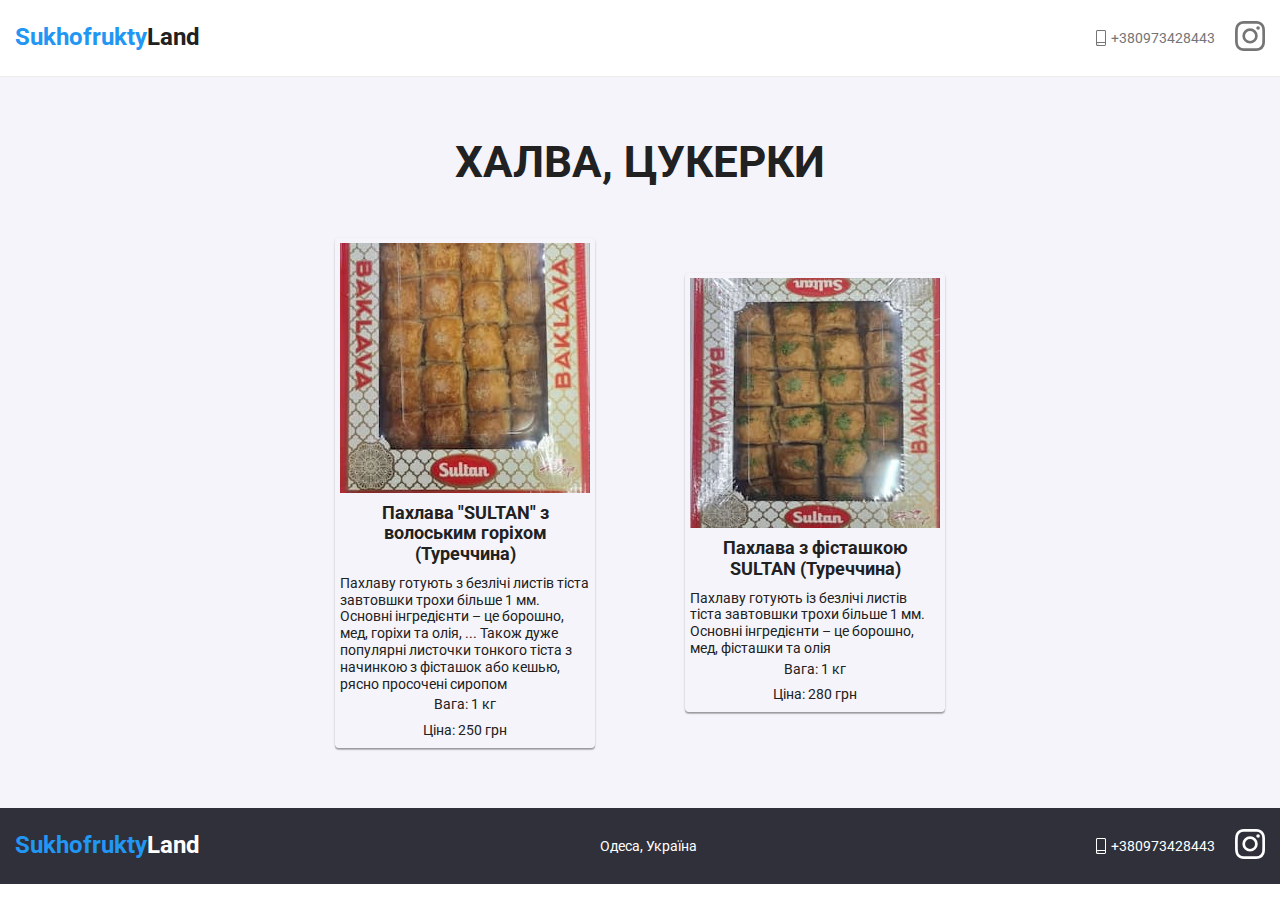
==== candy.html @ 25eef3fe "zapolnenie" ====
<!DOCTYPE html>
<html lang="en">
<head>
    <meta charset="UTF-8">
    <meta http-equiv="X-UA-Compatible" content="IE=edge">
    <meta name="viewport" content="width=device-width, initial-scale=1.0">
    <title>Горіхи | Ласощі | Сухофрукти</title>
    <link href="./images/icon.ico" rel="shortcut icon" />
    <link rel="preconnect" href="https://fonts.googleapis.com">
    <link rel="preconnect" href="https://fonts.gstatic.com" crossorigin>
    <link href="https://fonts.googleapis.com/css2?family=Roboto:wght@400;700&display=swap" rel="stylesheet">
    <link rel="stylesheet" href="https://cdnjs.cloudflare.com/ajax/libs/modern-normalize/1.1.0/modern-normalize.min.css" />
    <link rel="stylesheet" href="./css/main.min.css" />
</head>
<body>
  <!-- Header -->
  <header class="header container">
    <a class="logo link" href="./index.html">Sukhofrukty<span class="logo--dark">Land</span></a>
    <div class="contact">
      <a class="contact__tel link" href="tel:+380973428443">
        <svg class="contact__icon" width="10" height="16">
          <use href="./images/icons.svg#smartphone"></use>
        </svg>
      +380973428443</a>
      <a class="contact__instagram link" href="https://instagram.com/sukhofrukty_land?igshid=YmMyMTA2M2Y="
      target="_blank" rel="noreferrer noopener">
        <svg width="30" height="30">
          <use href="./images/icons.svg#instagram"></use>
        </svg>
      </a>
    </div>
  </header>
  <!-- Main -->
  <main>
    <!-- Category -->
    <section class="candy container">
      <h1 class="candy__title">ХАЛВА, ЦУКЕРКИ</h1>
      <ul class="candy__list">
        <li class="candy__item">
            <img src="./images/candy/pahlava_gorih.jpg" alt="pahlava_gorih">
            <h2 class="candy__name">Пахлава "SULTAN" з волоським горіхом (Туреччина)</h2>
            <p class="candy__description">Пахлаву готують з безлічі листів тіста завтовшки трохи більше 1 мм. Основні інгредієнти – це борошно, мед, горіхи та олія, ... Також дуже популярні листочки тонкого тіста з начинкою з фісташок або кешью, рясно просочені сиропом</p>
            <p class="candy__property">Вага: 1 кг<br>Ціна: 250 грн</p>
        </li>

        <li class="candy__item">
            <img src="./images/candy/pahlava_fistashka.jpg" alt="pahlava_fistashka">
            <h2 class="candy__name">Пахлава з фісташкою SULTAN (Туреччина)</h2>
            <p class="candy__description">Пахлаву готують із безлічі листів тіста завтовшки трохи більше 1 мм. Основні інгредієнти – це борошно, мед, фісташки та олія</p>
            <p class="candy__property">Вага: 1 кг<br>Ціна: 280 грн</p>
        </li>

      </ul>
    </section>
  </main>
  <!-- Footer -->
  <footer class="footer container">
    <a class="logo link" href="./index.html">Sukhofrukty<span class="logo--white">Land</span></a>
    <p class="footer__city">Одеса, Україна</p>
    <a class="contact__tel contact__tel--white link" href="tel:+380973428443">
      <svg class="contact__icon" width="10" height="16">
        <use href="./images/icons.svg#smartphone"></use>
      </svg>
    +380973428443</a>
    <a class="contact__instagram contact__instagram--white link" href="https://instagram.com/sukhofrukty_land?igshid=YmMyMTA2M2Y="
    target="_blank" rel="noreferrer noopener">
      <svg width="30" height="30">
        <use href="./images/icons.svg#instagram"></use>
      </svg>
    </a>
  </footer>    
</body>
</html>
---- css/main.min.css ----
body{font-family:"Roboto",sans-serif;color:#212121;background-color:#fff;min-width:320px}img{display:block;max-width:100%;height:auto}h1,h2,h3,h4,h5,h6,p,ul{margin:0;padding:0}ul{list-style:none}.link{text-decoration:none}.visually-hidden{position:absolute;width:1px;height:1px;margin:-1px;padding:0;overflow:hidden;border:0;clip:rect(0 0 0 0)}.container{margin:0 auto;padding:15px;max-width:480px}@media screen and (min-width: 768px){.container{max-width:768px}}@media screen and (min-width: 1280px){.container{max-width:1280px}}.header{border-bottom:1px solid #ececec;display:-webkit-box;display:-ms-flexbox;display:flex;-webkit-box-pack:justify;-ms-flex-pack:justify;justify-content:space-between;-webkit-box-align:center;-ms-flex-align:center;align-items:center}.logo{font-weight:700;font-size:20px;color:#2196f3}@media screen and (min-width: 768px){.logo{font-size:24px}}.logo--dark{color:#212121}.contact{display:-webkit-box;display:-ms-flexbox;display:flex;gap:5px;-webkit-box-align:center;-ms-flex-align:center;align-items:center}@media screen and (min-width: 768px){.contact{gap:20px}}.contact__tel{font-weight:400;font-size:14px;padding:15px 0;color:#757575;display:-webkit-inline-box;display:-ms-inline-flexbox;display:inline-flex;gap:5px}.contact__tel:hover,.contact__tel:focus{color:#2196f3}.contact__icon{fill:currentColor}.contact__instagram{border-radius:50%;fill:#757575}.contact__instagram:hover,.contact__instagram:focus{fill:#2196f3}.hero{text-align:center;margin-left:auto;margin-right:auto;background-color:#2f303a;background-image:-webkit-gradient(linear, left top, right top, from(rgba(47, 48, 58, 0.4)), to(rgba(47, 48, 58, 0.4))),url(../images/hero/1.jpg);background-image:linear-gradient(to right, rgba(47, 48, 58, 0.4), rgba(47, 48, 58, 0.4)),url(../images/hero/1.jpg);background-repeat:no-repeat;background-position:center;background-size:cover;min-height:400px;padding-top:120px}@media screen and (min-width: 1280px){.hero{max-width:1600px;min-height:600px;padding-top:200px}}.hero__title{margin-left:auto;margin-right:auto;max-width:400px;font-weight:700;font-size:24px;line-height:1.5;text-transform:uppercase;color:#fff}@media screen and (min-width: 1280px){.hero__title{font-size:44px;max-width:700px}}.hero__text{margin-left:auto;margin-right:auto;margin-top:10px;max-width:400px;font-weight:400;font-size:14px;line-height:1.2;color:#fff}@media screen and (min-width: 1280px){.hero__text{font-size:24px;max-width:700px}}@media screen and (min-width: 768px){.benefits{padding-top:60px;padding-bottom:60px}}.benefits__list{display:-webkit-box;display:-ms-flexbox;display:flex;-webkit-box-orient:vertical;-webkit-box-direction:normal;-ms-flex-direction:column;flex-direction:column}@media screen and (max-width: 767px){.benefits__list{gap:20px}}@media screen and (min-width: 768px){.benefits__list{-webkit-box-orient:horizontal;-webkit-box-direction:normal;-ms-flex-direction:row;flex-direction:row;-webkit-box-pack:justify;-ms-flex-pack:justify;justify-content:space-between}}@media screen and (min-width: 768px){.benefits__item{width:200px}}@media screen and (min-width: 1280px){.benefits__item{width:400px}}.benefits__title{text-align:left;margin-top:10px;margin-bottom:10px;font-weight:700;font-size:14px}.benefits__description{text-align:left;font-weight:400;font-size:14px;line-height:1.2;color:#757575}.benefits__image{width:25px}@media screen and (min-width: 768px){.benefits__image{width:50px}}@media screen and (min-width: 768px){.benefits{padding-top:60px;padding-bottom:60px}}.benefits__list{display:-webkit-box;display:-ms-flexbox;display:flex;-webkit-box-orient:vertical;-webkit-box-direction:normal;-ms-flex-direction:column;flex-direction:column}@media screen and (max-width: 767px){.benefits__list{gap:20px}}@media screen and (min-width: 768px){.benefits__list{-webkit-box-orient:horizontal;-webkit-box-direction:normal;-ms-flex-direction:row;flex-direction:row;-webkit-box-pack:justify;-ms-flex-pack:justify;justify-content:space-between}}@media screen and (min-width: 768px){.benefits__item{width:200px}}@media screen and (min-width: 1280px){.benefits__item{width:400px}}.benefits__title{text-align:left;margin-top:10px;margin-bottom:10px;font-weight:700;font-size:14px}.benefits__description{text-align:left;font-weight:400;font-size:14px;line-height:1.2;color:#757575}.benefits__image{width:25px}@media screen and (min-width: 768px){.benefits__image{width:50px}}.category{background-color:#f5f4fa}@media screen and (min-width: 768px){.category{padding-top:60px;padding-bottom:60px}}.category__title{margin-bottom:30px;font-weight:700;font-size:24px;text-align:center}@media screen and (min-width: 768px){.category__title{margin-bottom:50px;font-size:44px}}.category__list{display:-webkit-box;display:-ms-flexbox;display:flex;-webkit-box-orient:vertical;-webkit-box-direction:normal;-ms-flex-direction:column;flex-direction:column;-webkit-box-align:center;-ms-flex-align:center;align-items:center;grid-gap:20px}@media screen and (min-width: 768px){.category__list{-webkit-box-orient:horizontal;-webkit-box-direction:normal;-ms-flex-direction:row;flex-direction:row;-ms-flex-wrap:wrap;flex-wrap:wrap;-webkit-box-pack:center;-ms-flex-pack:center;justify-content:center;grid-gap:90px}}.category__item{-webkit-box-shadow:0px 1px 3px rgba(0,0,0,.12),0px 1px 1px rgba(0,0,0,.14),0px 2px 1px rgba(0,0,0,.2);box-shadow:0px 1px 3px rgba(0,0,0,.12),0px 1px 1px rgba(0,0,0,.14),0px 2px 1px rgba(0,0,0,.2);border-radius:4px;max-width:250px}.category__name{margin:5px 0;font-weight:700;font-size:18px;text-align:center;color:#212121}.footer{background-color:#2f303a;display:-webkit-box;display:-ms-flexbox;display:flex;-webkit-box-orient:vertical;-webkit-box-direction:normal;-ms-flex-direction:column;flex-direction:column;-webkit-box-align:center;-ms-flex-align:center;align-items:center}@media screen and (min-width: 768px){.footer{-webkit-box-orient:horizontal;-webkit-box-direction:normal;-ms-flex-direction:row;flex-direction:row}}.footer__city{font-weight:400;font-size:14px;padding-top:15px;color:#fff}@media screen and (min-width: 768px){.footer__city{padding:15px 0;margin:0 auto}}.footer__city:hover,.footer__city:focus{color:#2196f3}.logo--white{color:#fff}.contact__tel--white{color:#fff}.contact__instagram--white{fill:#fff;margin-left:20px}.sukhofrukty{background-color:#f5f4fa}@media screen and (min-width: 768px){.sukhofrukty{padding-top:60px;padding-bottom:60px}}.sukhofrukty__title{margin-bottom:30px;font-weight:700;font-size:24px;text-align:center}@media screen and (min-width: 768px){.sukhofrukty__title{margin-bottom:50px;font-size:44px}}.sukhofrukty__list{display:-webkit-box;display:-ms-flexbox;display:flex;-webkit-box-orient:vertical;-webkit-box-direction:normal;-ms-flex-direction:column;flex-direction:column;-webkit-box-align:center;-ms-flex-align:center;align-items:center;grid-gap:20px}@media screen and (min-width: 768px){.sukhofrukty__list{-webkit-box-orient:horizontal;-webkit-box-direction:normal;-ms-flex-direction:row;flex-direction:row;-ms-flex-wrap:wrap;flex-wrap:wrap;-webkit-box-pack:center;-ms-flex-pack:center;justify-content:center;grid-gap:90px}}.sukhofrukty__item{-webkit-box-shadow:0px 1px 3px rgba(0,0,0,.12),0px 1px 1px rgba(0,0,0,.14),0px 2px 1px rgba(0,0,0,.2);box-shadow:0px 1px 3px rgba(0,0,0,.12),0px 1px 1px rgba(0,0,0,.14),0px 2px 1px rgba(0,0,0,.2);border-radius:4px;padding:5px;max-width:260px}.sukhofrukty__name{margin:10px 0;font-weight:700;font-size:18px;text-align:center}.sukhofrukty__description{text-align:left;font-weight:400;font-size:14px;line-height:1.2}.sukhofrukty__property{text-align:center;font-weight:400;font-size:14px;line-height:1.8}.gorikhi{background-color:#f5f4fa}@media screen and (min-width: 768px){.gorikhi{padding-top:60px;padding-bottom:60px}}.gorikhi__title{margin-bottom:30px;font-weight:700;font-size:24px;text-align:center}@media screen and (min-width: 768px){.gorikhi__title{margin-bottom:50px;font-size:44px}}.gorikhi__list{display:-webkit-box;display:-ms-flexbox;display:flex;-webkit-box-orient:vertical;-webkit-box-direction:normal;-ms-flex-direction:column;flex-direction:column;-webkit-box-align:center;-ms-flex-align:center;align-items:center;grid-gap:20px}@media screen and (min-width: 768px){.gorikhi__list{-webkit-box-orient:horizontal;-webkit-box-direction:normal;-ms-flex-direction:row;flex-direction:row;-ms-flex-wrap:wrap;flex-wrap:wrap;-webkit-box-pack:center;-ms-flex-pack:center;justify-content:center;grid-gap:90px}}.gorikhi__item{-webkit-box-shadow:0px 1px 3px rgba(0,0,0,.12),0px 1px 1px rgba(0,0,0,.14),0px 2px 1px rgba(0,0,0,.2);box-shadow:0px 1px 3px rgba(0,0,0,.12),0px 1px 1px rgba(0,0,0,.14),0px 2px 1px rgba(0,0,0,.2);border-radius:4px;padding:5px;max-width:260px}.gorikhi__name{margin:10px 0;font-weight:700;font-size:18px;text-align:center}.gorikhi__description{text-align:left;font-weight:400;font-size:14px;line-height:1.2}.gorikhi__property{text-align:center;font-weight:400;font-size:14px;line-height:1.8}.candy{background-color:#f5f4fa}@media screen and (min-width: 768px){.candy{padding-top:60px;padding-bottom:60px}}.candy__title{margin-bottom:30px;font-weight:700;font-size:24px;text-align:center}@media screen and (min-width: 768px){.candy__title{margin-bottom:50px;font-size:44px}}.candy__list{display:-webkit-box;display:-ms-flexbox;display:flex;-webkit-box-orient:vertical;-webkit-box-direction:normal;-ms-flex-direction:column;flex-direction:column;-webkit-box-align:center;-ms-flex-align:center;align-items:center;grid-gap:20px}@media screen and (min-width: 768px){.candy__list{-webkit-box-orient:horizontal;-webkit-box-direction:normal;-ms-flex-direction:row;flex-direction:row;-ms-flex-wrap:wrap;flex-wrap:wrap;-webkit-box-pack:center;-ms-flex-pack:center;justify-content:center;grid-gap:90px}}.candy__item{-webkit-box-shadow:0px 1px 3px rgba(0,0,0,.12),0px 1px 1px rgba(0,0,0,.14),0px 2px 1px rgba(0,0,0,.2);box-shadow:0px 1px 3px rgba(0,0,0,.12),0px 1px 1px rgba(0,0,0,.14),0px 2px 1px rgba(0,0,0,.2);border-radius:4px;padding:5px;max-width:260px}.candy__name{margin:10px 0;font-weight:700;font-size:18px;text-align:center}.candy__description{text-align:left;font-weight:400;font-size:14px;line-height:1.2}.candy__property{text-align:center;font-weight:400;font-size:14px;line-height:1.8}.rahat{background-color:#f5f4fa}@media screen and (min-width: 768px){.rahat{padding-top:60px;padding-bottom:60px}}.rahat__title{margin-bottom:30px;font-weight:700;font-size:24px;text-align:center}@media screen and (min-width: 768px){.rahat__title{margin-bottom:50px;font-size:44px}}.rahat__list{display:-webkit-box;display:-ms-flexbox;display:flex;-webkit-box-orient:vertical;-webkit-box-direction:normal;-ms-flex-direction:column;flex-direction:column;-webkit-box-align:center;-ms-flex-align:center;align-items:center;grid-gap:20px}@media screen and (min-width: 768px){.rahat__list{-webkit-box-orient:horizontal;-webkit-box-direction:normal;-ms-flex-direction:row;flex-direction:row;-ms-flex-wrap:wrap;flex-wrap:wrap;-webkit-box-pack:center;-ms-flex-pack:center;justify-content:center;grid-gap:90px}}.rahat__item{-webkit-box-shadow:0px 1px 3px rgba(0,0,0,.12),0px 1px 1px rgba(0,0,0,.14),0px 2px 1px rgba(0,0,0,.2);box-shadow:0px 1px 3px rgba(0,0,0,.12),0px 1px 1px rgba(0,0,0,.14),0px 2px 1px rgba(0,0,0,.2);border-radius:4px;padding:5px;max-width:260px}.rahat__name{margin:10px 0;font-weight:700;font-size:18px;text-align:center}.rahat__description{text-align:left;font-weight:400;font-size:14px;line-height:1.2}.rahat__property{text-align:center;font-weight:400;font-size:14px;line-height:1.8}.drink{background-color:#f5f4fa}@media screen and (min-width: 768px){.drink{padding-top:60px;padding-bottom:60px}}.drink__title{margin-bottom:30px;font-weight:700;font-size:24px;text-align:center}@media screen and (min-width: 768px){.drink__title{margin-bottom:50px;font-size:44px}}.drink__list{display:-webkit-box;display:-ms-flexbox;display:flex;-webkit-box-orient:vertical;-webkit-box-direction:normal;-ms-flex-direction:column;flex-direction:column;-webkit-box-align:center;-ms-flex-align:center;align-items:center;grid-gap:20px}@media screen and (min-width: 768px){.drink__list{-webkit-box-orient:horizontal;-webkit-box-direction:normal;-ms-flex-direction:row;flex-direction:row;-ms-flex-wrap:wrap;flex-wrap:wrap;-webkit-box-pack:center;-ms-flex-pack:center;justify-content:center;grid-gap:90px}}.drink__item{-webkit-box-shadow:0px 1px 3px rgba(0,0,0,.12),0px 1px 1px rgba(0,0,0,.14),0px 2px 1px rgba(0,0,0,.2);box-shadow:0px 1px 3px rgba(0,0,0,.12),0px 1px 1px rgba(0,0,0,.14),0px 2px 1px rgba(0,0,0,.2);border-radius:4px;padding:5px;max-width:260px}.drink__name{margin:10px 0;font-weight:700;font-size:18px;text-align:center}.drink__description{text-align:left;font-weight:400;font-size:14px;line-height:1.2}.drink__property{text-align:center;font-weight:400;font-size:14px;line-height:1.8}.oil{background-color:#f5f4fa}@media screen and (min-width: 768px){.oil{padding-top:60px;padding-bottom:60px}}.oil__title{margin-bottom:30px;font-weight:700;font-size:24px;text-align:center}@media screen and (min-width: 768px){.oil__title{margin-bottom:50px;font-size:44px}}.oil__list{display:-webkit-box;display:-ms-flexbox;display:flex;-webkit-box-orient:vertical;-webkit-box-direction:normal;-ms-flex-direction:column;flex-direction:column;-webkit-box-align:center;-ms-flex-align:center;align-items:center;grid-gap:20px}@media screen and (min-width: 768px){.oil__list{-webkit-box-orient:horizontal;-webkit-box-direction:normal;-ms-flex-direction:row;flex-direction:row;-ms-flex-wrap:wrap;flex-wrap:wrap;-webkit-box-pack:center;-ms-flex-pack:center;justify-content:center;grid-gap:90px}}.oil__item{-webkit-box-shadow:0px 1px 3px rgba(0,0,0,.12),0px 1px 1px rgba(0,0,0,.14),0px 2px 1px rgba(0,0,0,.2);box-shadow:0px 1px 3px rgba(0,0,0,.12),0px 1px 1px rgba(0,0,0,.14),0px 2px 1px rgba(0,0,0,.2);border-radius:4px;padding:5px;max-width:260px}.oil__name{margin:10px 0;font-weight:700;font-size:18px;text-align:center}.oil__description{text-align:left;font-weight:400;font-size:14px;line-height:1.2}.oil__property{text-align:center;font-weight:400;font-size:14px;line-height:1.8}/*# sourceMappingURL=main.min.css.map */
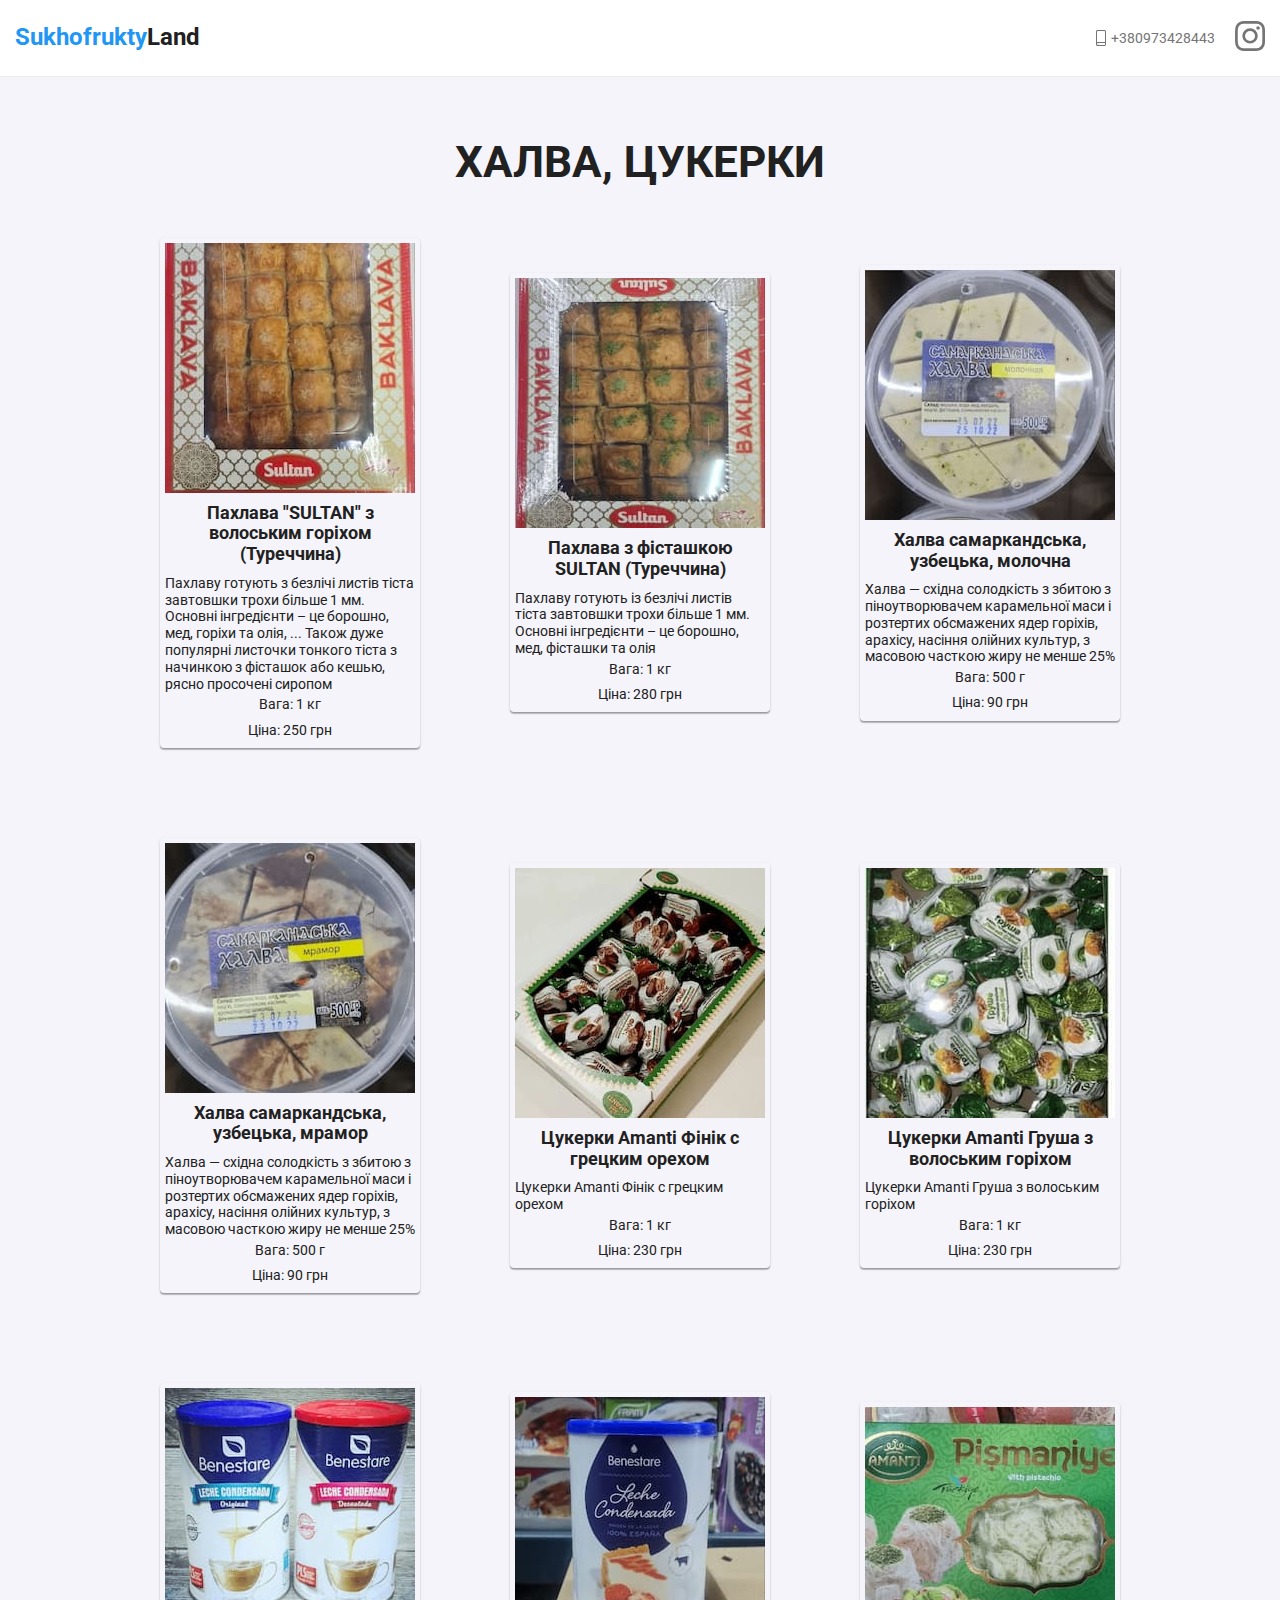
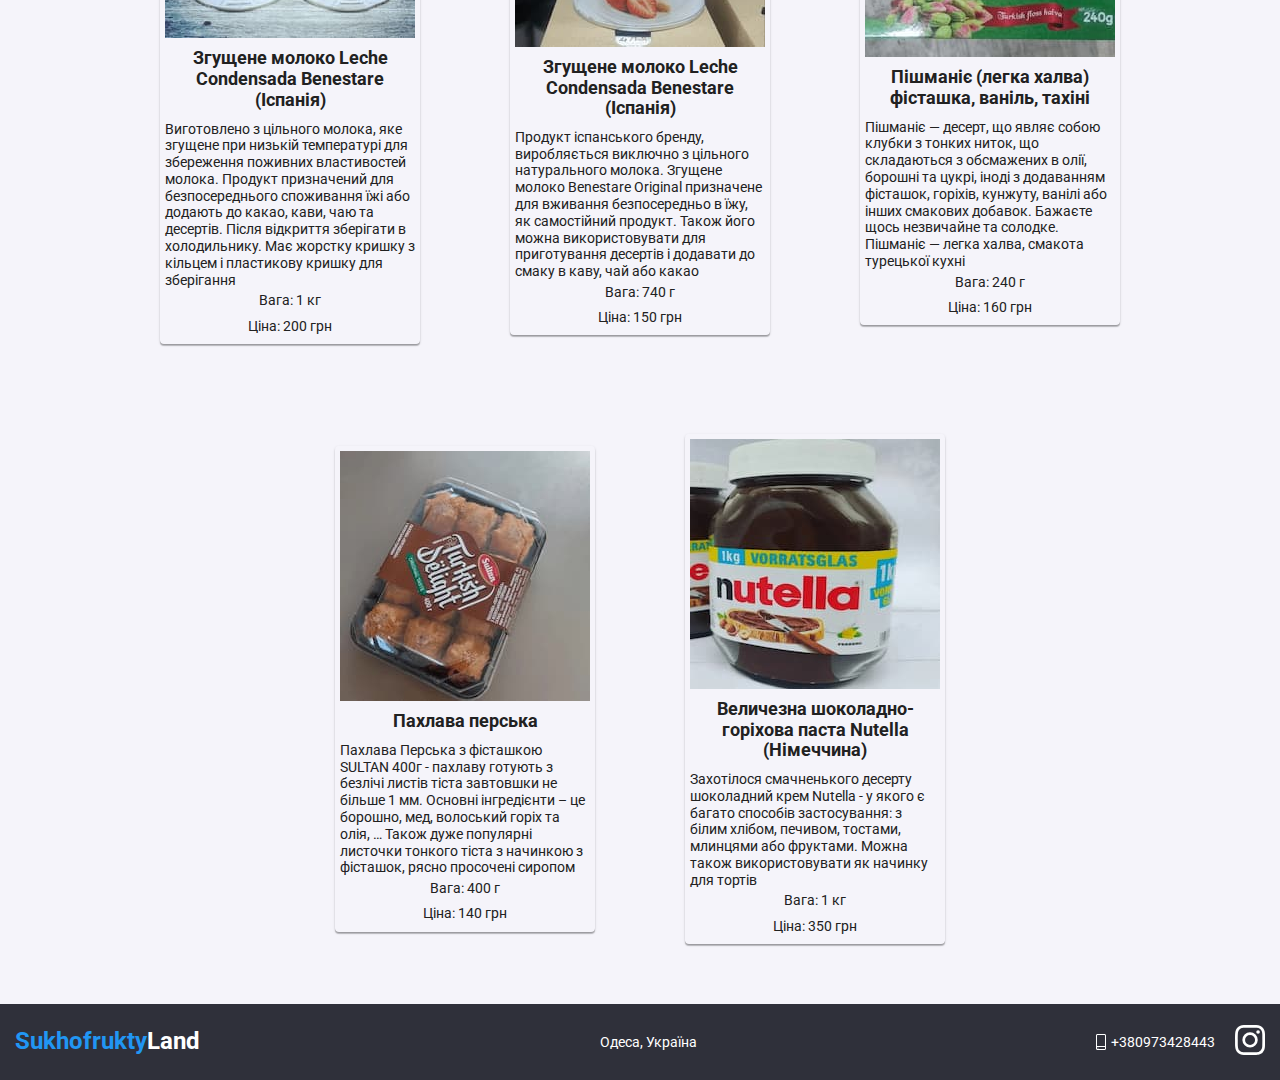
==== commit 992e3910: "zapolnenie" ====
--- a/candy.html
+++ b/candy.html
@@ -36,6 +36,7 @@
     <section class="candy container">
       <h1 class="candy__title">ХАЛВА, ЦУКЕРКИ</h1>
       <ul class="candy__list">
+
         <li class="candy__item">
             <img src="./images/candy/pahlava_gorih.jpg" alt="pahlava_gorih">
             <h2 class="candy__name">Пахлава "SULTAN" з волоським горіхом (Туреччина)</h2>
@@ -48,6 +49,71 @@
             <h2 class="candy__name">Пахлава з фісташкою SULTAN (Туреччина)</h2>
             <p class="candy__description">Пахлаву готують із безлічі листів тіста завтовшки трохи більше 1 мм. Основні інгредієнти – це борошно, мед, фісташки та олія</p>
             <p class="candy__property">Вага: 1 кг<br>Ціна: 280 грн</p>
+        </li>
+
+        <li class="candy__item">
+            <img src="./images/candy/halva_molochna.jpg" alt="halva_molochna">
+            <h2 class="candy__name">Халва самаркандська, узбецька, молочна</h2>
+            <p class="candy__description">Халва — східна солодкість з збитою з піноутворювачем карамельної маси і розтертих обсмажених ядер горіхів, арахісу, насіння олійних культур, з масовою часткою жиру не менше 25%</p>
+            <p class="candy__property">Вага: 500 г<br>Ціна: 90 грн</p>
+        </li>
+
+        <li class="candy__item">
+            <img src="./images/candy/halva_mramor.jpg" alt="halva_mramor">
+            <h2 class="candy__name">Халва самаркандська, узбецька, мрамор</h2>
+            <p class="candy__description">Халва — східна солодкість з збитою з піноутворювачем карамельної маси і розтертих обсмажених ядер горіхів, арахісу, насіння олійних культур, з масовою часткою жиру не менше 25%</p>
+            <p class="candy__property">Вага: 500 г<br>Ціна: 90 грн</p>
+        </li>
+
+        <li class="candy__item">
+            <img src="./images/candy/candy_finik.jpg" alt="candy_finik">
+            <h2 class="candy__name">Цукерки Amanti Фінік с грецким орехом</h2>
+            <p class="candy__description">Цукерки Amanti Фінік с грецким орехом</p>
+            <p class="candy__property">Вага: 1 кг<br>Ціна: 230 грн</p>
+        </li>
+
+        <li class="candy__item">
+            <img src="./images/candy/candy_grysha.jpg" alt="candy_grysha">
+            <h2 class="candy__name">Цукерки Amanti Груша з волоським горіхом</h2>
+            <p class="candy__description">Цукерки Amanti Груша з волоським горіхом</p>
+            <p class="candy__property">Вага: 1 кг<br>Ціна: 230 грн</p>
+        </li>
+
+        <li class="candy__item">
+            <img src="./images/candy/sgyshenka_1000.jpg" alt="sgyshenka">
+            <h2 class="candy__name">Згущене молоко Leche Condensada Benestare (Іспанія)</h2>
+            <p class="candy__description">Виготовлено з цільного молока, яке згущене при низькій температурі для збереження поживних властивостей молока.
+              Продукт призначений для безпосереднього споживання їжі або додають до какао, кави, чаю та десертів.
+              Після відкриття зберігати в холодильнику. Має жорстку кришку з кільцем і пластикову кришку для зберігання</p>
+            <p class="candy__property">Вага: 1 кг<br>Ціна: 200 грн</p>
+        </li>
+
+        <li class="candy__item">
+            <img src="./images/candy/sgyshenka_740.jpg" alt="sgyshenka">
+            <h2 class="candy__name">Згущене молоко Leche Condensada Benestare (Іспанія)</h2>
+            <p class="candy__description">Продукт іспанського бренду, виробляється виключно з цільного натурального молока. Згущене молоко Benestare Original призначене для вживання безпосередньо в їжу, як самостійний продукт. Також його можна використовувати для приготування десертів і додавати до смаку в каву, чай або какао</p>
+            <p class="candy__property">Вага: 740 г<br>Ціна: 150 грн</p>
+        </li>
+
+        <li class="candy__item">
+            <img src="./images/candy/pismaniye.jpg" alt="pismaniye">
+            <h2 class="candy__name">Пішманіє (легка халва) фісташка, ваніль, тахіні</h2>
+            <p class="candy__description">Пішманіє — десерт, що являє собою клубки з тонких ниток, що складаються з обсмажених в олії, борошні та цукрі, іноді з додаванням фісташок, горіхів, кунжуту, ванілі або інших смакових добавок. Бажаєте щось незвичайне та солодке. Пішманіє — легка халва, смакота турецької кухні</p>
+            <p class="candy__property">Вага: 240 г<br>Ціна: 160 грн</p>
+        </li>
+
+        <li class="candy__item">
+            <img src="./images/candy/pahlava_perska.jpg" alt="pahlava_perska">
+            <h2 class="candy__name">Пахлава перська</h2>
+            <p class="candy__description">Пахлава Перська з фісташкою SULTAN 400г - пахлаву готують з безлічі листів тіста завтовшки не більше 1 мм. Основні інгредієнти – це борошно, мед, волоський горіх та олія, … Також дуже популярні листочки тонкого тіста з начинкою з фісташок, рясно просочені сиропом</p>
+            <p class="candy__property">Вага: 400 г<br>Ціна: 140 грн</p>
+        </li>
+
+        <li class="candy__item">
+            <img src="./images/candy/nutella.jpg" alt="nutella">
+            <h2 class="candy__name">Величезна шоколадно-горіхова паста Nutella (Німеччина)</h2>
+            <p class="candy__description">Захотілося смачненького десерту шоколадний крем Nutella - у якого є багато способів застосування: з білим хлібом, печивом, тостами, млинцями або фруктами. Можна також використовувати як начинку для тортів</p>
+            <p class="candy__property">Вага: 1 кг<br>Ціна: 350 грн</p>
         </li>
 
       </ul>
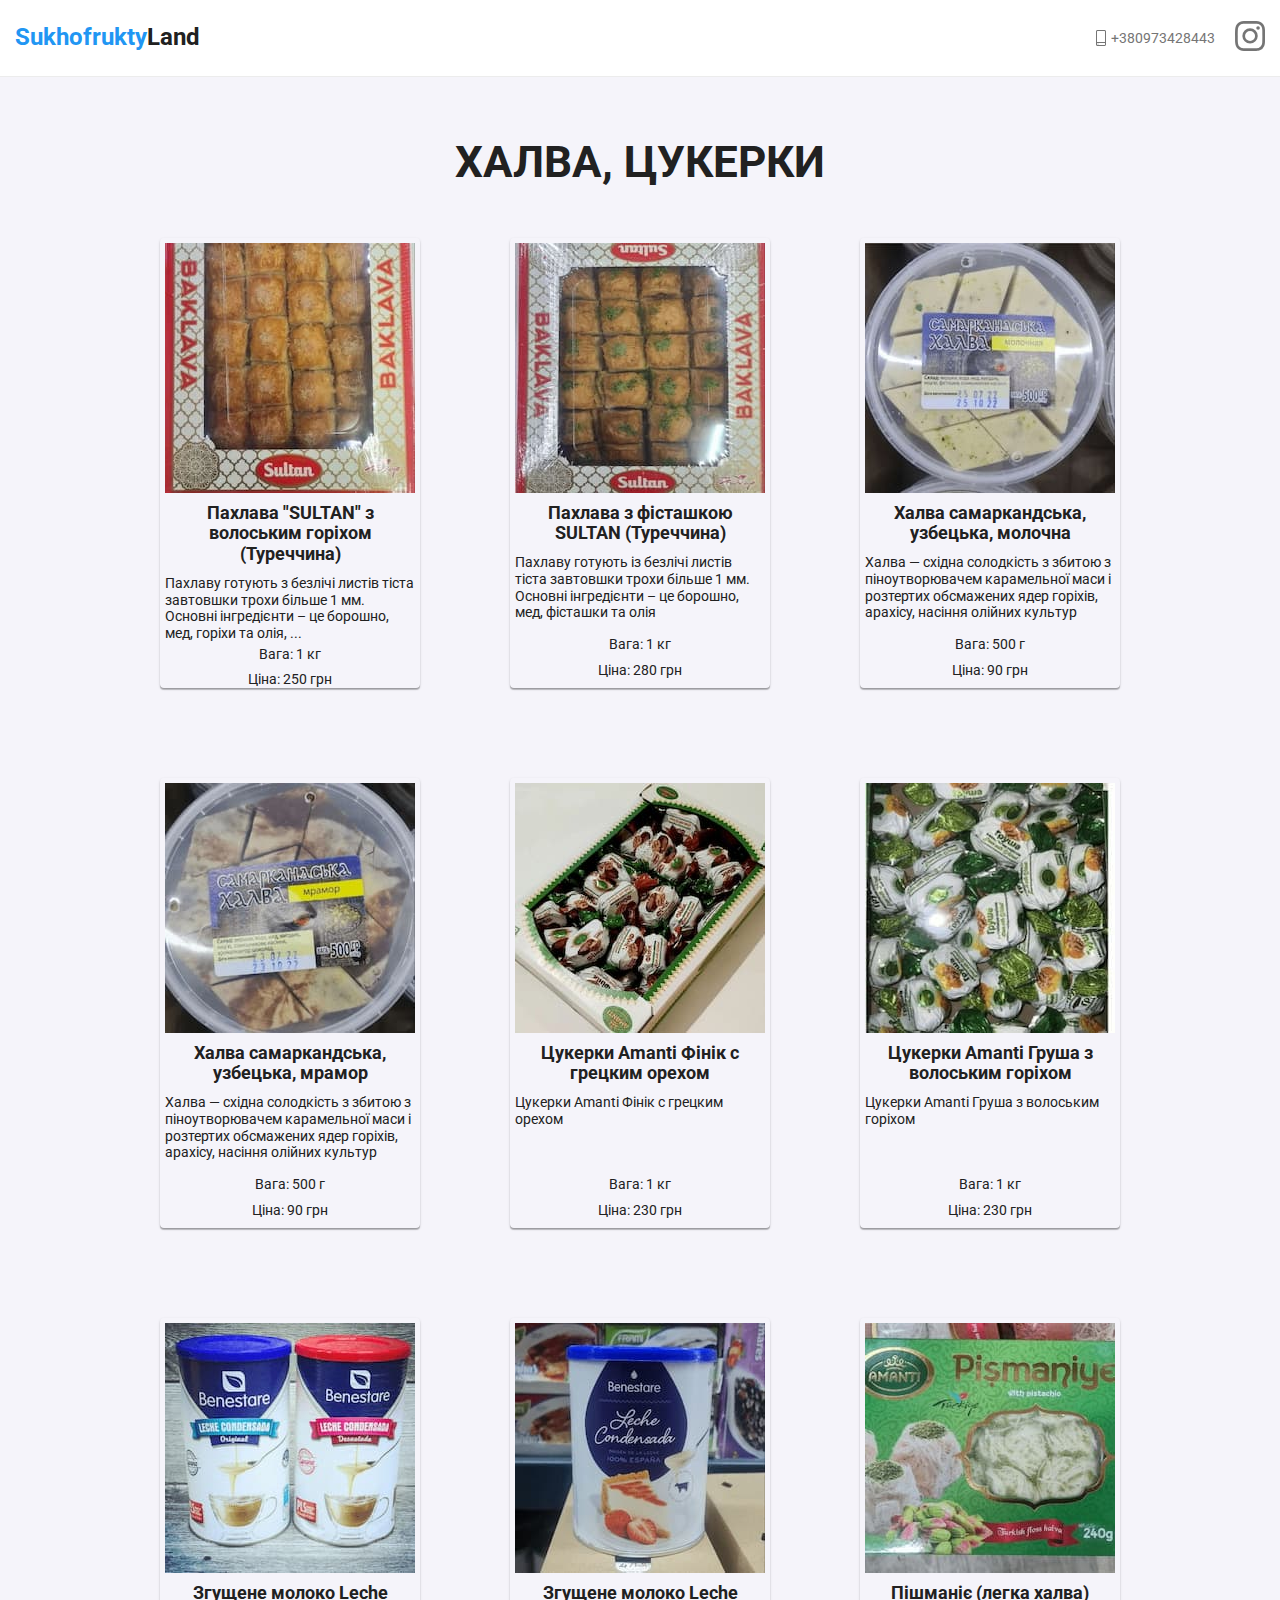
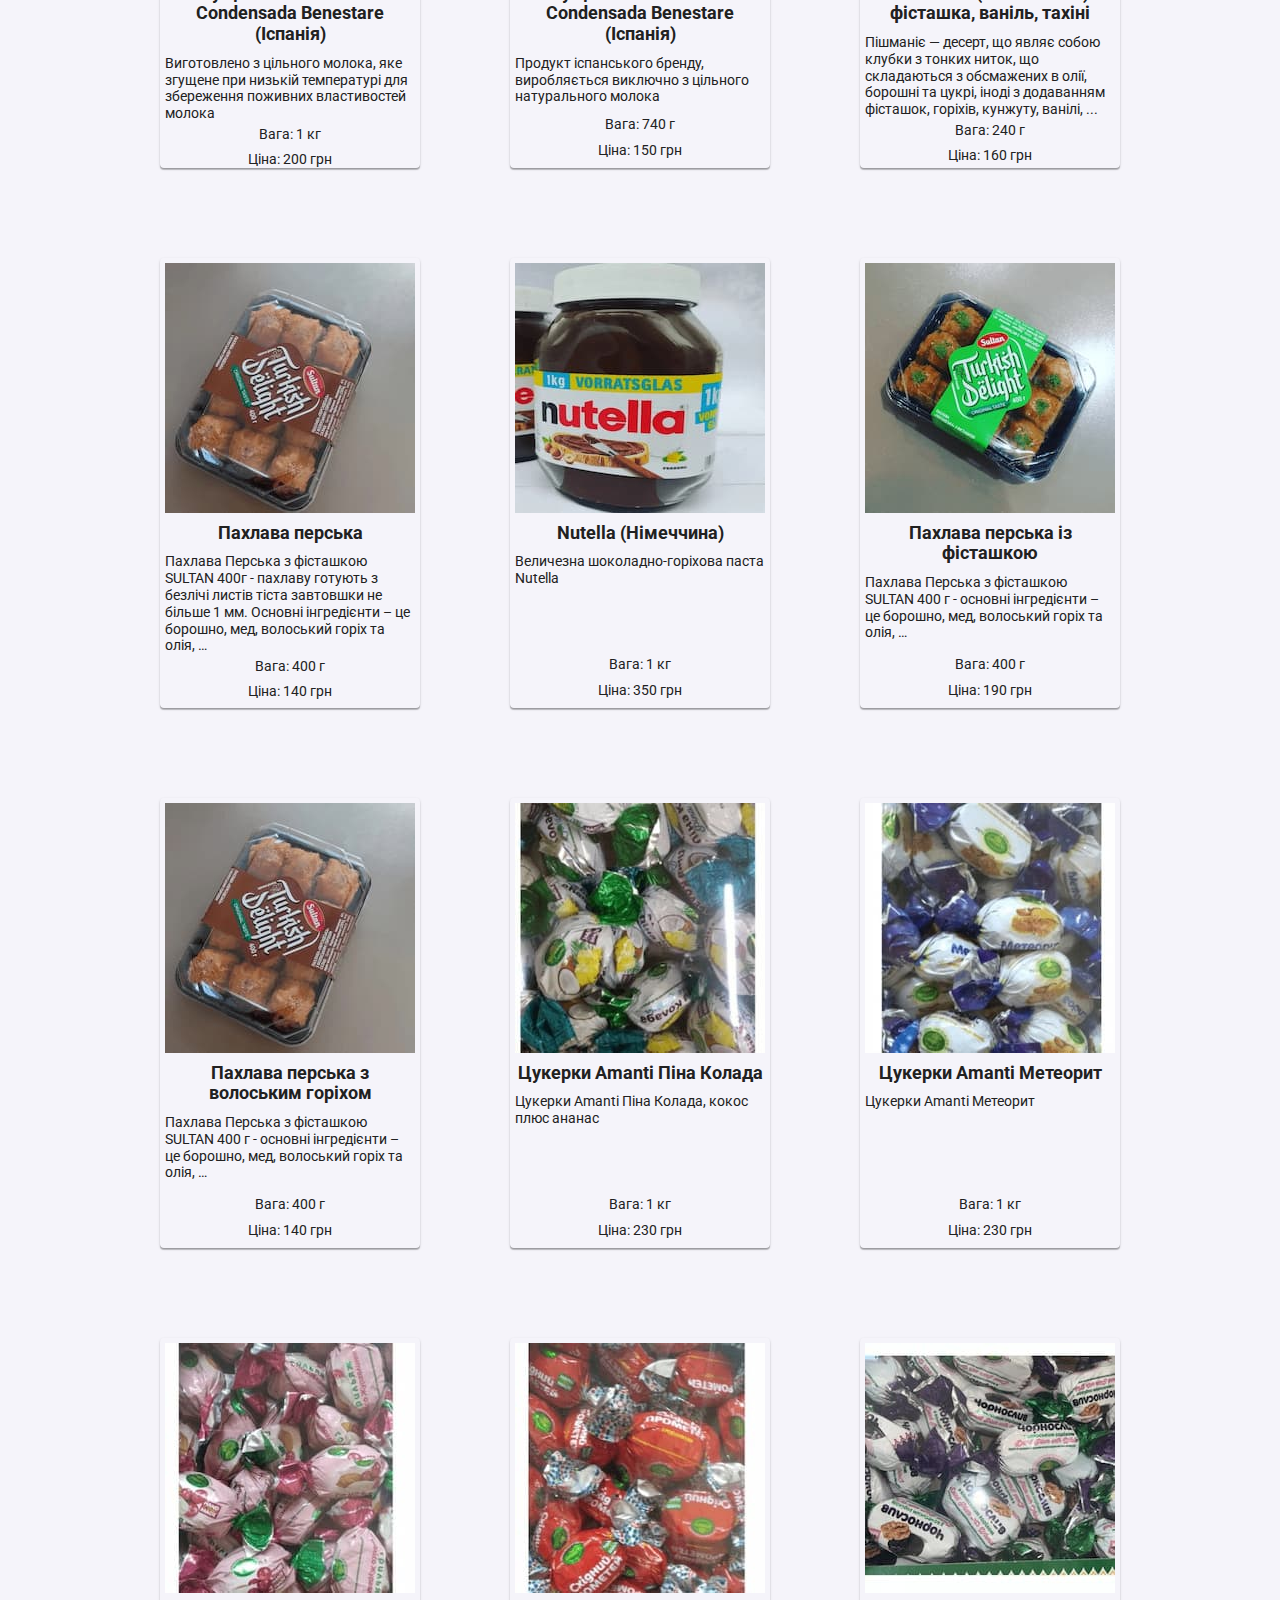
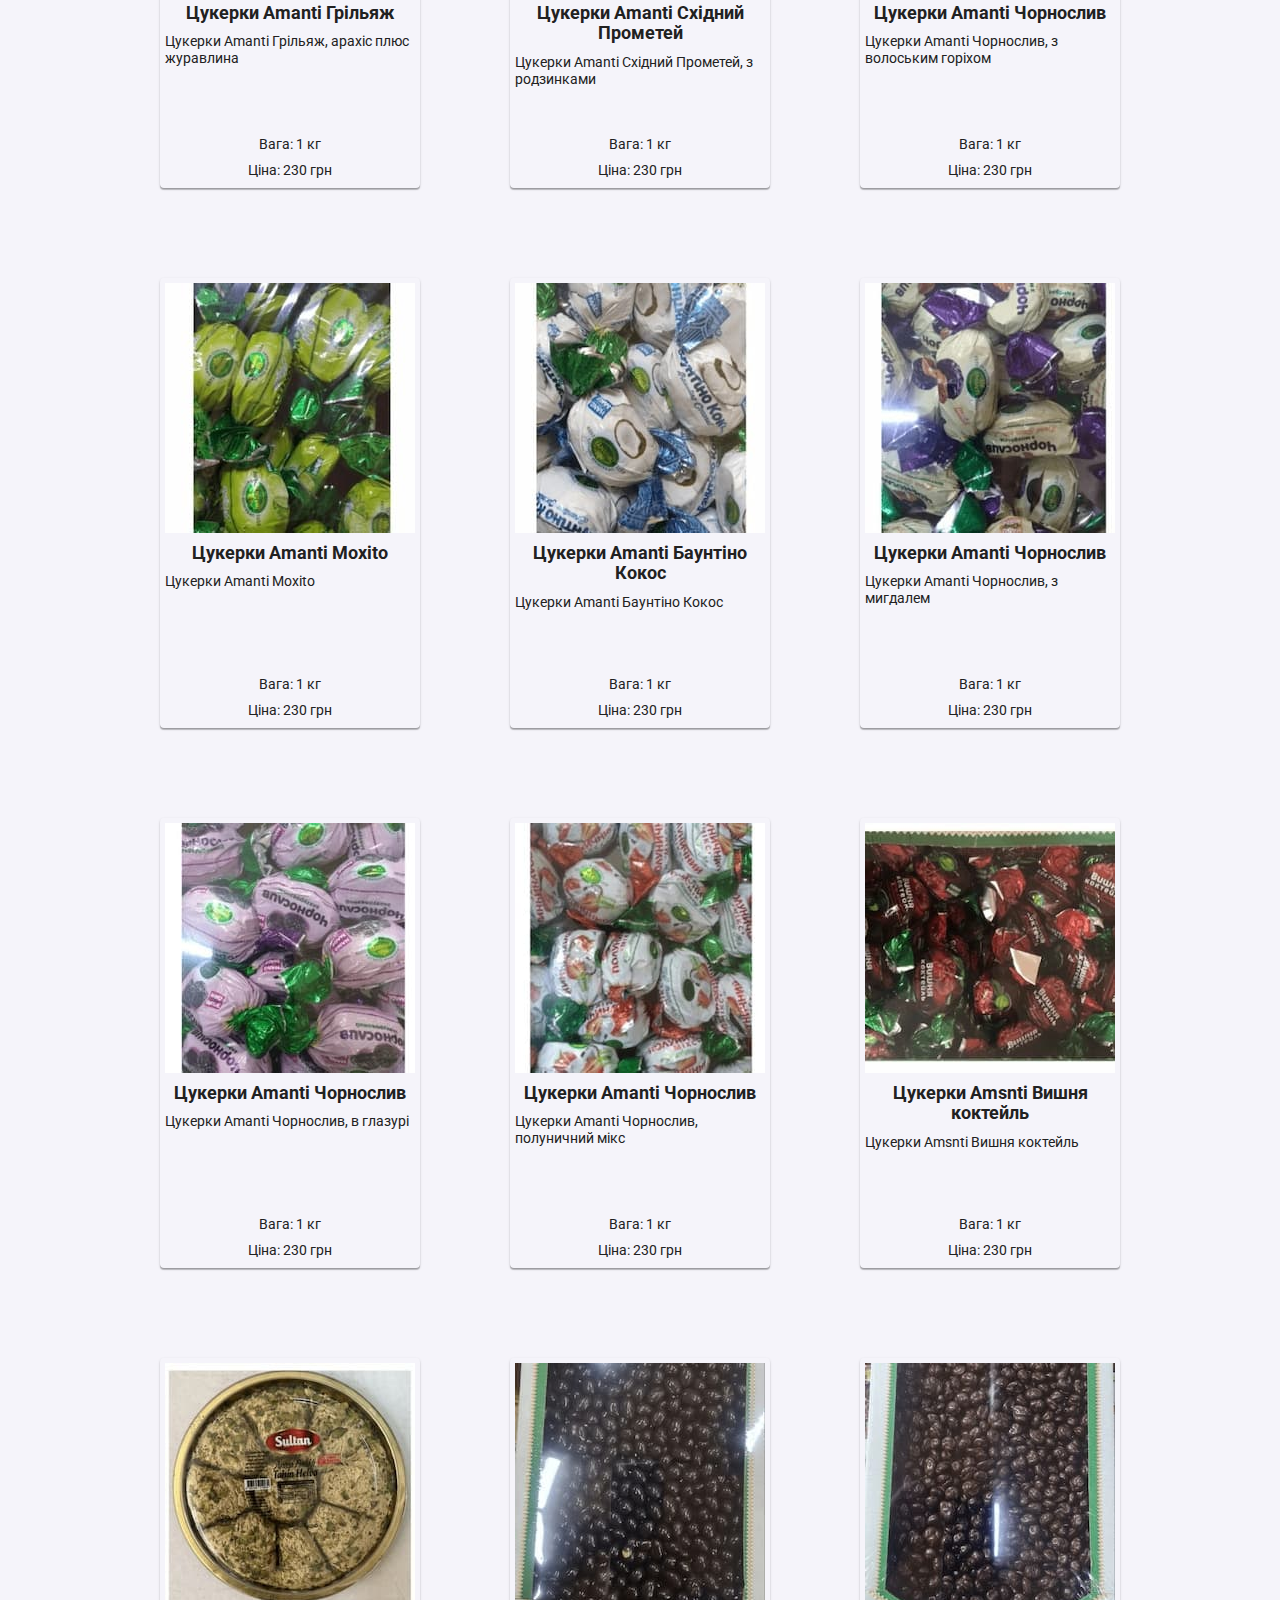
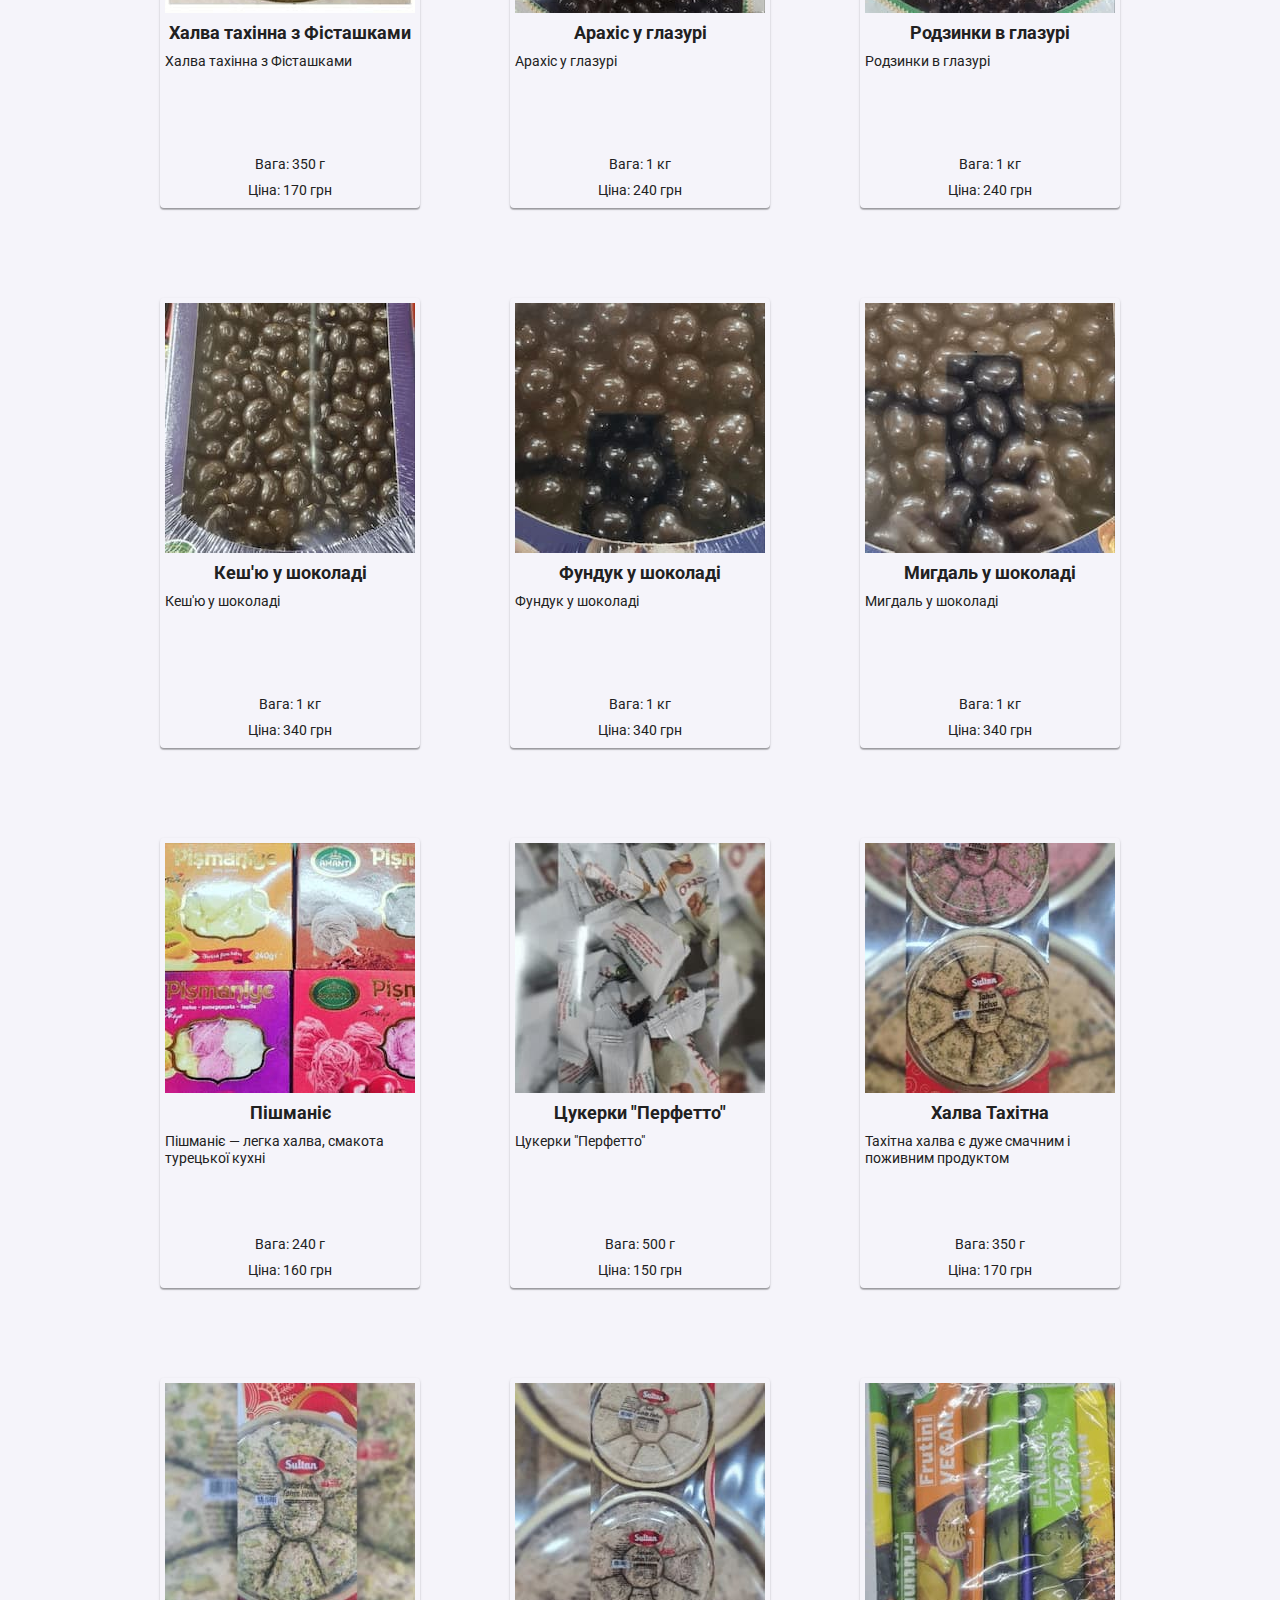
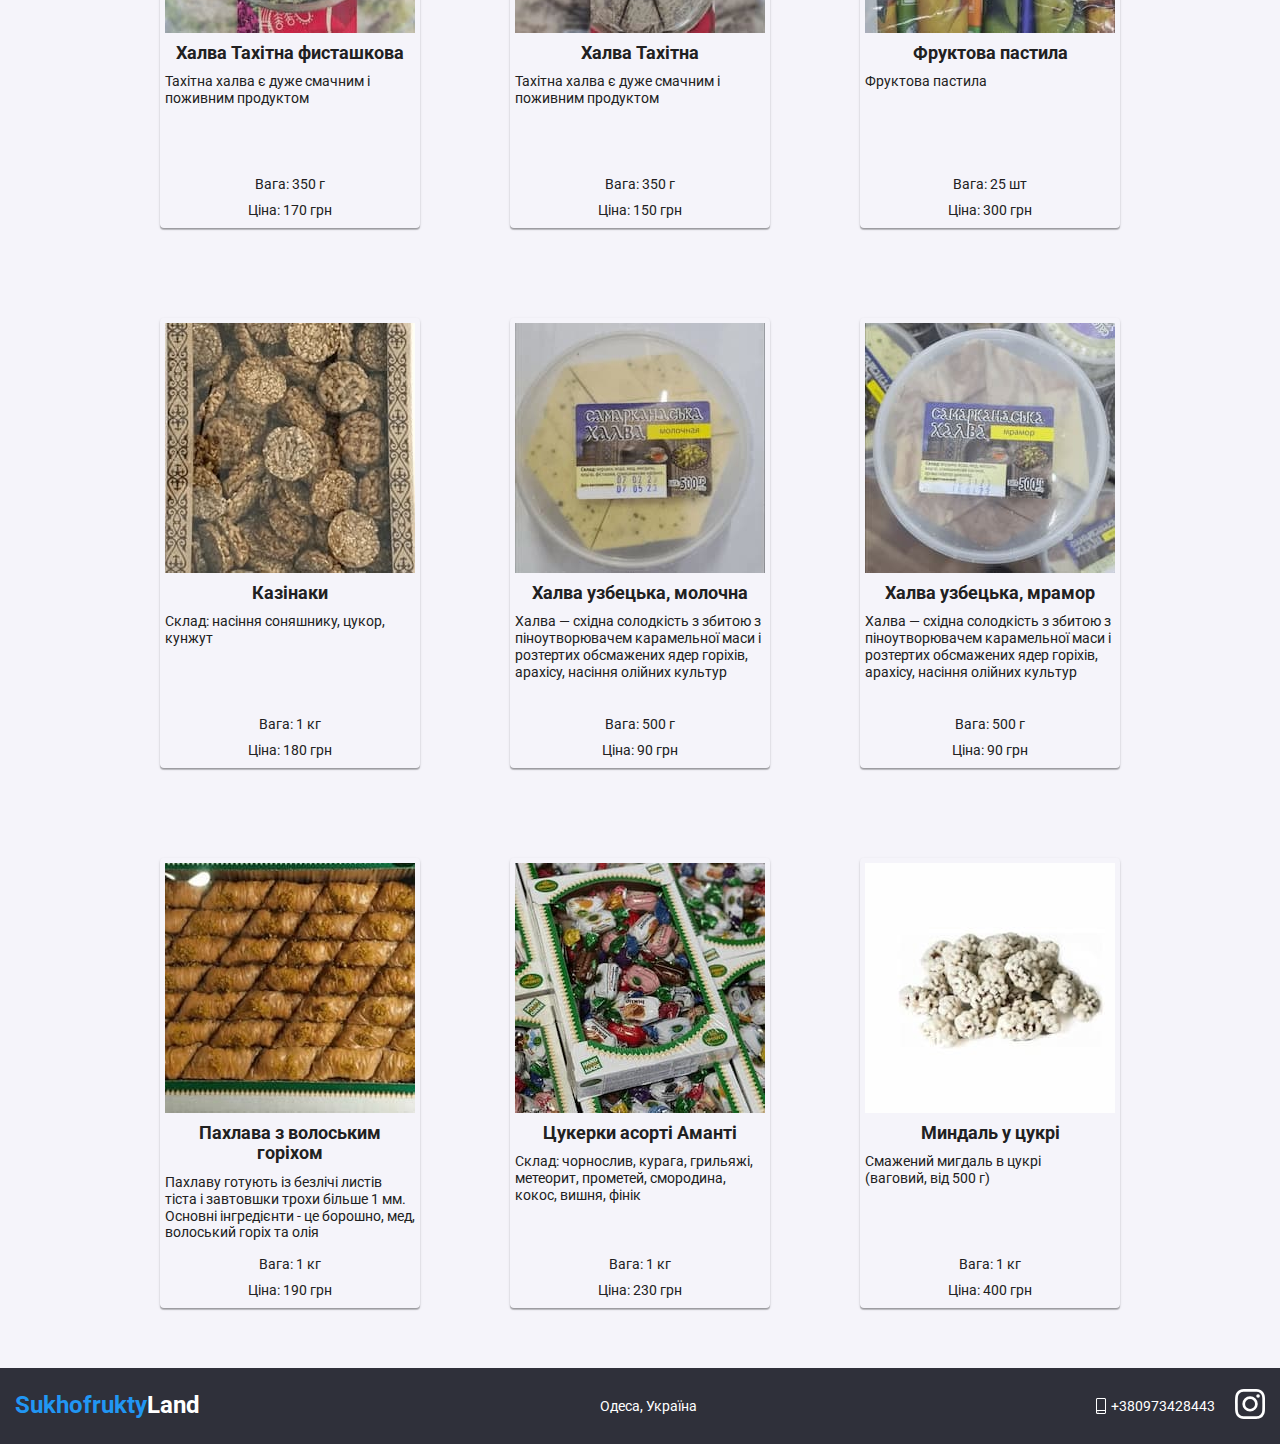
==== commit 3202a044: "sdelal zapolnenie" ====
--- a/candy.html
+++ b/candy.html
@@ -40,7 +40,7 @@
         <li class="candy__item">
             <img src="./images/candy/pahlava_gorih.jpg" alt="pahlava_gorih">
             <h2 class="candy__name">Пахлава "SULTAN" з волоським горіхом (Туреччина)</h2>
-            <p class="candy__description">Пахлаву готують з безлічі листів тіста завтовшки трохи більше 1 мм. Основні інгредієнти – це борошно, мед, горіхи та олія, ... Також дуже популярні листочки тонкого тіста з начинкою з фісташок або кешью, рясно просочені сиропом</p>
+            <p class="candy__description">Пахлаву готують з безлічі листів тіста завтовшки трохи більше 1 мм. Основні інгредієнти – це борошно, мед, горіхи та олія, ...</p>
             <p class="candy__property">Вага: 1 кг<br>Ціна: 250 грн</p>
         </li>
 
@@ -54,14 +54,14 @@
         <li class="candy__item">
             <img src="./images/candy/halva_molochna.jpg" alt="halva_molochna">
             <h2 class="candy__name">Халва самаркандська, узбецька, молочна</h2>
-            <p class="candy__description">Халва — східна солодкість з збитою з піноутворювачем карамельної маси і розтертих обсмажених ядер горіхів, арахісу, насіння олійних культур, з масовою часткою жиру не менше 25%</p>
+            <p class="candy__description">Халва — східна солодкість з збитою з піноутворювачем карамельної маси і розтертих обсмажених ядер горіхів, арахісу, насіння олійних культур</p>
             <p class="candy__property">Вага: 500 г<br>Ціна: 90 грн</p>
         </li>
 
         <li class="candy__item">
             <img src="./images/candy/halva_mramor.jpg" alt="halva_mramor">
             <h2 class="candy__name">Халва самаркандська, узбецька, мрамор</h2>
-            <p class="candy__description">Халва — східна солодкість з збитою з піноутворювачем карамельної маси і розтертих обсмажених ядер горіхів, арахісу, насіння олійних культур, з масовою часткою жиру не менше 25%</p>
+            <p class="candy__description">Халва — східна солодкість з збитою з піноутворювачем карамельної маси і розтертих обсмажених ядер горіхів, арахісу, насіння олійних культур</p>
             <p class="candy__property">Вага: 500 г<br>Ціна: 90 грн</p>
         </li>
 
@@ -82,38 +82,253 @@
         <li class="candy__item">
             <img src="./images/candy/sgyshenka_1000.jpg" alt="sgyshenka">
             <h2 class="candy__name">Згущене молоко Leche Condensada Benestare (Іспанія)</h2>
-            <p class="candy__description">Виготовлено з цільного молока, яке згущене при низькій температурі для збереження поживних властивостей молока.
-              Продукт призначений для безпосереднього споживання їжі або додають до какао, кави, чаю та десертів.
-              Після відкриття зберігати в холодильнику. Має жорстку кришку з кільцем і пластикову кришку для зберігання</p>
+            <p class="candy__description">Виготовлено з цільного молока, яке згущене при низькій температурі для збереження поживних властивостей молока</p>
             <p class="candy__property">Вага: 1 кг<br>Ціна: 200 грн</p>
         </li>
 
         <li class="candy__item">
             <img src="./images/candy/sgyshenka_740.jpg" alt="sgyshenka">
             <h2 class="candy__name">Згущене молоко Leche Condensada Benestare (Іспанія)</h2>
-            <p class="candy__description">Продукт іспанського бренду, виробляється виключно з цільного натурального молока. Згущене молоко Benestare Original призначене для вживання безпосередньо в їжу, як самостійний продукт. Також його можна використовувати для приготування десертів і додавати до смаку в каву, чай або какао</p>
+            <p class="candy__description">Продукт іспанського бренду, виробляється виключно з цільного натурального молока</p>
             <p class="candy__property">Вага: 740 г<br>Ціна: 150 грн</p>
         </li>
 
         <li class="candy__item">
             <img src="./images/candy/pismaniye.jpg" alt="pismaniye">
             <h2 class="candy__name">Пішманіє (легка халва) фісташка, ваніль, тахіні</h2>
-            <p class="candy__description">Пішманіє — десерт, що являє собою клубки з тонких ниток, що складаються з обсмажених в олії, борошні та цукрі, іноді з додаванням фісташок, горіхів, кунжуту, ванілі або інших смакових добавок. Бажаєте щось незвичайне та солодке. Пішманіє — легка халва, смакота турецької кухні</p>
+            <p class="candy__description">Пішманіє — десерт, що являє собою клубки з тонких ниток, що складаються з обсмажених в олії, борошні та цукрі, іноді з додаванням фісташок, горіхів, кунжуту, ванілі, ...</p>
             <p class="candy__property">Вага: 240 г<br>Ціна: 160 грн</p>
         </li>
 
         <li class="candy__item">
             <img src="./images/candy/pahlava_perska.jpg" alt="pahlava_perska">
             <h2 class="candy__name">Пахлава перська</h2>
-            <p class="candy__description">Пахлава Перська з фісташкою SULTAN 400г - пахлаву готують з безлічі листів тіста завтовшки не більше 1 мм. Основні інгредієнти – це борошно, мед, волоський горіх та олія, … Також дуже популярні листочки тонкого тіста з начинкою з фісташок, рясно просочені сиропом</p>
+            <p class="candy__description">Пахлава Перська з фісташкою SULTAN 400г - пахлаву готують з безлічі листів тіста завтовшки не більше 1 мм. Основні інгредієнти – це борошно, мед, волоський горіх та олія, …</p>
             <p class="candy__property">Вага: 400 г<br>Ціна: 140 грн</p>
         </li>
 
         <li class="candy__item">
             <img src="./images/candy/nutella.jpg" alt="nutella">
-            <h2 class="candy__name">Величезна шоколадно-горіхова паста Nutella (Німеччина)</h2>
-            <p class="candy__description">Захотілося смачненького десерту шоколадний крем Nutella - у якого є багато способів застосування: з білим хлібом, печивом, тостами, млинцями або фруктами. Можна також використовувати як начинку для тортів</p>
+            <h2 class="candy__name">Nutella (Німеччина)</h2>
+            <p class="candy__description">Величезна шоколадно-горіхова паста Nutella</p>
             <p class="candy__property">Вага: 1 кг<br>Ціна: 350 грн</p>
+        </li>
+
+        <li class="candy__item">
+            <img src="./images/candy/pahlava_perska_fistashka.jpg" alt="pahlava_perska_fistashka">
+            <h2 class="candy__name">Пахлава перська із фісташкою</h2>
+            <p class="candy__description">Пахлава Перська з фісташкою SULTAN 400 г - основні інгредієнти – це борошно, мед, волоський горіх та олія, …</p>
+            <p class="candy__property">Вага: 400 г<br>Ціна: 190 грн</p>
+        </li>
+
+        <li class="candy__item">
+            <img src="./images/candy/pahlava_perska_gorih.jpg" alt="pahlava_perska_gorih">
+            <h2 class="candy__name">Пахлава перська з волоським горіхом</h2>
+            <p class="candy__description">Пахлава Перська з фісташкою SULTAN 400 г - основні інгредієнти – це борошно, мед, волоський горіх та олія, …</p>
+            <p class="candy__property">Вага: 400 г<br>Ціна: 140 грн</p>
+        </li>
+
+        <li class="candy__item">
+            <img src="./images/candy/candy_pinakolada.jpg" alt="candy_pinakolada">
+            <h2 class="candy__name">Цукерки Amanti Піна Колада</h2>
+            <p class="candy__description">Цукерки Amanti Піна Колада, кокос плюс ананас</p>
+            <p class="candy__property">Вага: 1 кг<br>Ціна: 230 грн</p>
+        </li>
+
+        <li class="candy__item">
+            <img src="./images/candy/candy_meteorit.jpg" alt="candy_meteorit">
+            <h2 class="candy__name">Цукерки Amanti Метеорит</h2>
+            <p class="candy__description">Цукерки Amanti Метеорит</p>
+            <p class="candy__property">Вага: 1 кг<br>Ціна: 230 грн</p>
+        </li>
+
+        <li class="candy__item">
+            <img src="./images/candy/candy_grilag.jpg" alt="candy_grilag">
+            <h2 class="candy__name">Цукерки Amanti Грільяж</h2>
+            <p class="candy__description">Цукерки Amanti Грільяж, арахіс плюс журавлина</p>
+            <p class="candy__property">Вага: 1 кг<br>Ціна: 230 грн</p>
+        </li>
+
+        <li class="candy__item">
+            <img src="./images/candy/candy_prometei.jpg" alt="candy_prometei">
+            <h2 class="candy__name">Цукерки Amanti Східний Прометей</h2>
+            <p class="candy__description">Цукерки Amanti Східний Прометей, з родзинками</p>
+            <p class="candy__property">Вага: 1 кг<br>Ціна: 230 грн</p>
+        </li>
+
+        <li class="candy__item">
+            <img src="./images/candy/candy_chornosliv_gorih.jpg" alt="candy_chornosliv_gorih">
+            <h2 class="candy__name">Цукерки Amanti Чорнослив</h2>
+            <p class="candy__description">Цукерки Amanti Чорнослив, з волоським горіхом</p>
+            <p class="candy__property">Вага: 1 кг<br>Ціна: 230 грн</p>
+        </li>
+
+        <li class="candy__item">
+            <img src="./images/candy/candy_moxito.jpg" alt="candy_moxito">
+            <h2 class="candy__name">Цукерки Amanti Мoxito</h2>
+            <p class="candy__description">Цукерки Amanti Мoxito</p>
+            <p class="candy__property">Вага: 1 кг<br>Ціна: 230 грн</p>
+        </li>
+
+        <li class="candy__item">
+            <img src="./images/candy/candy_bayntino.jpg" alt="candy_bayntino">
+            <h2 class="candy__name">Цукерки Amanti Баунтіно Кокос</h2>
+            <p class="candy__description">Цукерки Amanti Баунтіно Кокос</p>
+            <p class="candy__property">Вага: 1 кг<br>Ціна: 230 грн</p>
+        </li>
+
+        <li class="candy__item">
+            <img src="./images/candy/candy_chornosliv_migdal.jpg" alt="candy_chornosliv_migdal">
+            <h2 class="candy__name">Цукерки Amanti Чорнослив</h2>
+            <p class="candy__description">Цукерки Amanti Чорнослив, з мигдалем</p>
+            <p class="candy__property">Вага: 1 кг<br>Ціна: 230 грн</p>
+        </li>
+
+        <li class="candy__item">
+            <img src="./images/candy/candy_chornosliv_glazyr.jpg" alt="candy_chornosliv_glazyr">
+            <h2 class="candy__name">Цукерки Amanti Чорнослив</h2>
+            <p class="candy__description">Цукерки Amanti Чорнослив, в глазурі</p>
+            <p class="candy__property">Вага: 1 кг<br>Ціна: 230 грн</p>
+        </li>
+
+        <li class="candy__item">
+            <img src="./images/candy/candy_klybnika.jpg" alt="candy_klybnika">
+            <h2 class="candy__name">Цукерки Amanti Чорнослив</h2>
+            <p class="candy__description">Цукерки Amanti Чорнослив, полуничний мікс</p>
+            <p class="candy__property">Вага: 1 кг<br>Ціна: 230 грн</p>
+        </li>
+
+        <li class="candy__item">
+            <img src="./images/candy/candy_vishna.jpg" alt="candy_vishna">
+            <h2 class="candy__name">Цукерки Amsnti Вишня коктейль</h2>
+            <p class="candy__description">Цукерки Amsnti Вишня коктейль</p>
+            <p class="candy__property">Вага: 1 кг<br>Ціна: 230 грн</p>
+        </li>
+
+        <li class="candy__item">
+            <img src="./images/candy/halva_tahina.jpg" alt="halva_tahina">
+            <h2 class="candy__name">Халва тахінна з Фісташками</h2>
+            <p class="candy__description">Халва тахінна з Фісташками</p>
+            <p class="candy__property">Вага: 350 г<br>Ціна: 170 грн</p>
+        </li>
+
+        <li class="candy__item">
+            <img src="./images/candy/arahis.jpg" alt="arahis">
+            <h2 class="candy__name">Арахіс у глазурі</h2>
+            <p class="candy__description">Арахіс у глазурі</p>
+            <p class="candy__property">Вага: 1 кг<br>Ціна: 240 грн</p>
+        </li>
+
+        <li class="candy__item">
+            <img src="./images/candy/rodzinki.jpg" alt="rodzinki">
+            <h2 class="candy__name">Родзинки в глазурі</h2>
+            <p class="candy__description">Родзинки в глазурі</p>
+            <p class="candy__property">Вага: 1 кг<br>Ціна: 240 грн</p>
+        </li>
+
+        <li class="candy__item">
+            <img src="./images/candy/keshu.jpg" alt="keshu">
+            <h2 class="candy__name">Кеш'ю у шоколаді</h2>
+            <p class="candy__description">Кеш'ю у шоколаді</p>
+            <p class="candy__property">Вага: 1 кг<br>Ціна: 340 грн</p>
+        </li>
+
+        <li class="candy__item">
+            <img src="./images/candy/fyndyk.jpg" alt="fyndyk">
+            <h2 class="candy__name">Фундук у шоколаді</h2>
+            <p class="candy__description">Фундук у шоколаді</p>
+            <p class="candy__property">Вага: 1 кг<br>Ціна: 340 грн</p>
+        </li>
+
+        <li class="candy__item">
+            <img src="./images/candy/migdal.jpg" alt="migdal">
+            <h2 class="candy__name">Мигдаль у шоколаді</h2>
+            <p class="candy__description">Мигдаль у шоколаді</p>
+            <p class="candy__property">Вага: 1 кг<br>Ціна: 340 грн</p>
+        </li>
+
+        <li class="candy__item">
+            <img src="./images/candy/pishmanie_asorti.jpg" alt="pishmanie_asorti">
+            <h2 class="candy__name">Пішманіє</h2>
+            <p class="candy__description">Пішманіє — легка халва, смакота турецької кухні</p>
+            <p class="candy__property">Вага: 240 г<br>Ціна: 160 грн</p>
+        </li>
+
+        <li class="candy__item">
+            <img src="./images/candy/candy_perfetto.jpg" alt="candy_perfetto">
+            <h2 class="candy__name">Цукерки "Перфетто"</h2>
+            <p class="candy__description">Цукерки "Перфетто"</p>
+            <p class="candy__property">Вага: 500 г<br>Ціна: 150 грн</p>
+        </li>
+
+        <li class="candy__item">
+            <img src="./images/candy/halva_tahina_350.jpg" alt="halva_tahina_350">
+            <h2 class="candy__name">Халва Тахітна</h2>
+            <p class="candy__description">Тахітна халва є дуже смачним і поживним продуктом</p>
+            <p class="candy__property">Вага: 350 г<br>Ціна: 170 грн</p>
+        </li>
+
+        <li class="candy__item">
+            <img src="./images/candy/halva_tahina_fistashka.jpg" alt="halva_tahina_fistashka">
+            <h2 class="candy__name">Халва Тахітна фисташкова</h2>
+            <p class="candy__description">Тахітна халва є дуже смачним і поживним продуктом</p>
+            <p class="candy__property">Вага: 350 г<br>Ціна: 170 грн</p>
+        </li>
+
+        <li class="candy__item">
+            <img src="./images/candy/halva_tahina_1.jpg" alt="halva_tahina_1">
+            <h2 class="candy__name">Халва Тахітна</h2>
+            <p class="candy__description">Тахітна халва є дуже смачним і поживним продуктом</p>
+            <p class="candy__property">Вага: 350 г<br>Ціна: 150 грн</p>
+        </li>
+
+        <li class="candy__item">
+            <img src="./images/candy/fruit_pasta.jpg" alt="fruit_pasta">
+            <h2 class="candy__name">Фруктова пастила</h2>
+            <p class="candy__description">Фруктова пастила</p>
+            <p class="candy__property">Вага: 25 шт<br>Ціна: 300 грн</p>
+        </li>
+
+        <li class="candy__item">
+            <img src="./images/candy/kazinaki.jpg" alt="kazinaki">
+            <h2 class="candy__name">Казінаки</h2>
+            <p class="candy__description">Склад: насіння соняшнику, цукор, кунжут</p>
+            <p class="candy__property">Вага: 1 кг<br>Ціна: 180 грн</p>
+        </li>
+
+        <li class="candy__item">
+            <img src="./images/candy/halva_molochna_1.jpg" alt="halva_molochna_1">
+            <h2 class="candy__name">Халва узбецька, молочна</h2>
+            <p class="candy__description">Халва — східна солодкість з збитою з піноутворювачем карамельної маси і розтертих обсмажених ядер горіхів, арахісу, насіння олійних культур</p>
+            <p class="candy__property">Вага: 500 г<br>Ціна: 90 грн</p>
+        </li>
+
+        <li class="candy__item">
+            <img src="./images/candy/halva_mramor_1.jpg" alt="halva_mramor_1">
+            <h2 class="candy__name">Халва узбецька, мрамор</h2>
+            <p class="candy__description">Халва — східна солодкість з збитою з піноутворювачем карамельної маси і розтертих обсмажених ядер горіхів, арахісу, насіння олійних культур</p>
+            <p class="candy__property">Вага: 500 г<br>Ціна: 90 грн</p>
+        </li>
+
+        <li class="candy__item">
+            <img src="./images/candy/pahlava_gorih_volos.jpg" alt="pahlava_gorih_volos">
+            <h2 class="candy__name">Пахлава з волоським горіхом</h2>
+            <p class="candy__description">Пахлаву готують із безлічі листів тіста і завтовшки трохи більше 1 мм. Основні інгредієнти - це борошно, мед, волоський горіх та олія</p>
+            <p class="candy__property">Вага: 1 кг<br>Ціна: 190 грн</p>
+        </li>
+
+        <li class="candy__item">
+            <img src="./images/candy/candy_asorti.jpg" alt="candy_asorti">
+            <h2 class="candy__name">Цукерки асорті Аманті</h2>
+            <p class="candy__description">Склад: чорнослив, курага, грильяжі, метеорит, прометей, смородина, кокос, вишня, фінік</p>
+            <p class="candy__property">Вага: 1 кг<br>Ціна: 230 грн</p>
+        </li>
+
+        <li class="candy__item">
+            <img src="./images/candy/mindal_cykor.jpg" alt="mindal_cykor">
+            <h2 class="candy__name">Миндаль у цукрі</h2>
+            <p class="candy__description">Смажений мигдаль в цукрі<br>(ваговий, від 500 г)</p>
+            <p class="candy__property">Вага: 1 кг<br>Ціна: 400 грн</p>
         </li>
 
       </ul>
--- a/css/main.min.css
+++ b/css/main.min.css
@@ -1 +1 @@
-body{font-family:"Roboto",sans-serif;color:#212121;background-color:#fff;min-width:320px}img{display:block;max-width:100%;height:auto}h1,h2,h3,h4,h5,h6,p,ul{margin:0;padding:0}ul{list-style:none}.link{text-decoration:none}.visually-hidden{position:absolute;width:1px;height:1px;margin:-1px;padding:0;overflow:hidden;border:0;clip:rect(0 0 0 0)}.container{margin:0 auto;padding:15px;max-width:480px}@media screen and (min-width: 768px){.container{max-width:768px}}@media screen and (min-width: 1280px){.container{max-width:1280px}}.header{border-bottom:1px solid #ececec;display:-webkit-box;display:-ms-flexbox;display:flex;-webkit-box-pack:justify;-ms-flex-pack:justify;justify-content:space-between;-webkit-box-align:center;-ms-flex-align:center;align-items:center}.logo{font-weight:700;font-size:20px;color:#2196f3}@media screen and (min-width: 768px){.logo{font-size:24px}}.logo--dark{color:#212121}.contact{display:-webkit-box;display:-ms-flexbox;display:flex;gap:5px;-webkit-box-align:center;-ms-flex-align:center;align-items:center}@media screen and (min-width: 768px){.contact{gap:20px}}.contact__tel{font-weight:400;font-size:14px;padding:15px 0;color:#757575;display:-webkit-inline-box;display:-ms-inline-flexbox;display:inline-flex;gap:5px}.contact__tel:hover,.contact__tel:focus{color:#2196f3}.contact__icon{fill:currentColor}.contact__instagram{border-radius:50%;fill:#757575}.contact__instagram:hover,.contact__instagram:focus{fill:#2196f3}.hero{text-align:center;margin-left:auto;margin-right:auto;background-color:#2f303a;background-image:-webkit-gradient(linear, left top, right top, from(rgba(47, 48, 58, 0.4)), to(rgba(47, 48, 58, 0.4))),url(../images/hero/1.jpg);background-image:linear-gradient(to right, rgba(47, 48, 58, 0.4), rgba(47, 48, 58, 0.4)),url(../images/hero/1.jpg);background-repeat:no-repeat;background-position:center;background-size:cover;min-height:400px;padding-top:120px}@media screen and (min-width: 1280px){.hero{max-width:1600px;min-height:600px;padding-top:200px}}.hero__title{margin-left:auto;margin-right:auto;max-width:400px;font-weight:700;font-size:24px;line-height:1.5;text-transform:uppercase;color:#fff}@media screen and (min-width: 1280px){.hero__title{font-size:44px;max-width:700px}}.hero__text{margin-left:auto;margin-right:auto;margin-top:10px;max-width:400px;font-weight:400;font-size:14px;line-height:1.2;color:#fff}@media screen and (min-width: 1280px){.hero__text{font-size:24px;max-width:700px}}@media screen and (min-width: 768px){.benefits{padding-top:60px;padding-bottom:60px}}.benefits__list{display:-webkit-box;display:-ms-flexbox;display:flex;-webkit-box-orient:vertical;-webkit-box-direction:normal;-ms-flex-direction:column;flex-direction:column}@media screen and (max-width: 767px){.benefits__list{gap:20px}}@media screen and (min-width: 768px){.benefits__list{-webkit-box-orient:horizontal;-webkit-box-direction:normal;-ms-flex-direction:row;flex-direction:row;-webkit-box-pack:justify;-ms-flex-pack:justify;justify-content:space-between}}@media screen and (min-width: 768px){.benefits__item{width:200px}}@media screen and (min-width: 1280px){.benefits__item{width:400px}}.benefits__title{text-align:left;margin-top:10px;margin-bottom:10px;font-weight:700;font-size:14px}.benefits__description{text-align:left;font-weight:400;font-size:14px;line-height:1.2;color:#757575}.benefits__image{width:25px}@media screen and (min-width: 768px){.benefits__image{width:50px}}@media screen and (min-width: 768px){.benefits{padding-top:60px;padding-bottom:60px}}.benefits__list{display:-webkit-box;display:-ms-flexbox;display:flex;-webkit-box-orient:vertical;-webkit-box-direction:normal;-ms-flex-direction:column;flex-direction:column}@media screen and (max-width: 767px){.benefits__list{gap:20px}}@media screen and (min-width: 768px){.benefits__list{-webkit-box-orient:horizontal;-webkit-box-direction:normal;-ms-flex-direction:row;flex-direction:row;-webkit-box-pack:justify;-ms-flex-pack:justify;justify-content:space-between}}@media screen and (min-width: 768px){.benefits__item{width:200px}}@media screen and (min-width: 1280px){.benefits__item{width:400px}}.benefits__title{text-align:left;margin-top:10px;margin-bottom:10px;font-weight:700;font-size:14px}.benefits__description{text-align:left;font-weight:400;font-size:14px;line-height:1.2;color:#757575}.benefits__image{width:25px}@media screen and (min-width: 768px){.benefits__image{width:50px}}.category{background-color:#f5f4fa}@media screen and (min-width: 768px){.category{padding-top:60px;padding-bottom:60px}}.category__title{margin-bottom:30px;font-weight:700;font-size:24px;text-align:center}@media screen and (min-width: 768px){.category__title{margin-bottom:50px;font-size:44px}}.category__list{display:-webkit-box;display:-ms-flexbox;display:flex;-webkit-box-orient:vertical;-webkit-box-direction:normal;-ms-flex-direction:column;flex-direction:column;-webkit-box-align:center;-ms-flex-align:center;align-items:center;grid-gap:20px}@media screen and (min-width: 768px){.category__list{-webkit-box-orient:horizontal;-webkit-box-direction:normal;-ms-flex-direction:row;flex-direction:row;-ms-flex-wrap:wrap;flex-wrap:wrap;-webkit-box-pack:center;-ms-flex-pack:center;justify-content:center;grid-gap:90px}}.category__item{-webkit-box-shadow:0px 1px 3px rgba(0,0,0,.12),0px 1px 1px rgba(0,0,0,.14),0px 2px 1px rgba(0,0,0,.2);box-shadow:0px 1px 3px rgba(0,0,0,.12),0px 1px 1px rgba(0,0,0,.14),0px 2px 1px rgba(0,0,0,.2);border-radius:4px;max-width:250px}.category__name{margin:5px 0;font-weight:700;font-size:18px;text-align:center;color:#212121}.footer{background-color:#2f303a;display:-webkit-box;display:-ms-flexbox;display:flex;-webkit-box-orient:vertical;-webkit-box-direction:normal;-ms-flex-direction:column;flex-direction:column;-webkit-box-align:center;-ms-flex-align:center;align-items:center}@media screen and (min-width: 768px){.footer{-webkit-box-orient:horizontal;-webkit-box-direction:normal;-ms-flex-direction:row;flex-direction:row}}.footer__city{font-weight:400;font-size:14px;padding-top:15px;color:#fff}@media screen and (min-width: 768px){.footer__city{padding:15px 0;margin:0 auto}}.footer__city:hover,.footer__city:focus{color:#2196f3}.logo--white{color:#fff}.contact__tel--white{color:#fff}.contact__instagram--white{fill:#fff;margin-left:20px}.sukhofrukty{background-color:#f5f4fa}@media screen and (min-width: 768px){.sukhofrukty{padding-top:60px;padding-bottom:60px}}.sukhofrukty__title{margin-bottom:30px;font-weight:700;font-size:24px;text-align:center}@media screen and (min-width: 768px){.sukhofrukty__title{margin-bottom:50px;font-size:44px}}.sukhofrukty__list{display:-webkit-box;display:-ms-flexbox;display:flex;-webkit-box-orient:vertical;-webkit-box-direction:normal;-ms-flex-direction:column;flex-direction:column;-webkit-box-align:center;-ms-flex-align:center;align-items:center;grid-gap:20px}@media screen and (min-width: 768px){.sukhofrukty__list{-webkit-box-orient:horizontal;-webkit-box-direction:normal;-ms-flex-direction:row;flex-direction:row;-ms-flex-wrap:wrap;flex-wrap:wrap;-webkit-box-pack:center;-ms-flex-pack:center;justify-content:center;grid-gap:90px}}.sukhofrukty__item{-webkit-box-shadow:0px 1px 3px rgba(0,0,0,.12),0px 1px 1px rgba(0,0,0,.14),0px 2px 1px rgba(0,0,0,.2);box-shadow:0px 1px 3px rgba(0,0,0,.12),0px 1px 1px rgba(0,0,0,.14),0px 2px 1px rgba(0,0,0,.2);border-radius:4px;padding:5px;max-width:260px}.sukhofrukty__name{margin:10px 0;font-weight:700;font-size:18px;text-align:center}.sukhofrukty__description{text-align:left;font-weight:400;font-size:14px;line-height:1.2}.sukhofrukty__property{text-align:center;font-weight:400;font-size:14px;line-height:1.8}.gorikhi{background-color:#f5f4fa}@media screen and (min-width: 768px){.gorikhi{padding-top:60px;padding-bottom:60px}}.gorikhi__title{margin-bottom:30px;font-weight:700;font-size:24px;text-align:center}@media screen and (min-width: 768px){.gorikhi__title{margin-bottom:50px;font-size:44px}}.gorikhi__list{display:-webkit-box;display:-ms-flexbox;display:flex;-webkit-box-orient:vertical;-webkit-box-direction:normal;-ms-flex-direction:column;flex-direction:column;-webkit-box-align:center;-ms-flex-align:center;align-items:center;grid-gap:20px}@media screen and (min-width: 768px){.gorikhi__list{-webkit-box-orient:horizontal;-webkit-box-direction:normal;-ms-flex-direction:row;flex-direction:row;-ms-flex-wrap:wrap;flex-wrap:wrap;-webkit-box-pack:center;-ms-flex-pack:center;justify-content:center;grid-gap:90px}}.gorikhi__item{-webkit-box-shadow:0px 1px 3px rgba(0,0,0,.12),0px 1px 1px rgba(0,0,0,.14),0px 2px 1px rgba(0,0,0,.2);box-shadow:0px 1px 3px rgba(0,0,0,.12),0px 1px 1px rgba(0,0,0,.14),0px 2px 1px rgba(0,0,0,.2);border-radius:4px;padding:5px;max-width:260px}.gorikhi__name{margin:10px 0;font-weight:700;font-size:18px;text-align:center}.gorikhi__description{text-align:left;font-weight:400;font-size:14px;line-height:1.2}.gorikhi__property{text-align:center;font-weight:400;font-size:14px;line-height:1.8}.candy{background-color:#f5f4fa}@media screen and (min-width: 768px){.candy{padding-top:60px;padding-bottom:60px}}.candy__title{margin-bottom:30px;font-weight:700;font-size:24px;text-align:center}@media screen and (min-width: 768px){.candy__title{margin-bottom:50px;font-size:44px}}.candy__list{display:-webkit-box;display:-ms-flexbox;display:flex;-webkit-box-orient:vertical;-webkit-box-direction:normal;-ms-flex-direction:column;flex-direction:column;-webkit-box-align:center;-ms-flex-align:center;align-items:center;grid-gap:20px}@media screen and (min-width: 768px){.candy__list{-webkit-box-orient:horizontal;-webkit-box-direction:normal;-ms-flex-direction:row;flex-direction:row;-ms-flex-wrap:wrap;flex-wrap:wrap;-webkit-box-pack:center;-ms-flex-pack:center;justify-content:center;grid-gap:90px}}.candy__item{-webkit-box-shadow:0px 1px 3px rgba(0,0,0,.12),0px 1px 1px rgba(0,0,0,.14),0px 2px 1px rgba(0,0,0,.2);box-shadow:0px 1px 3px rgba(0,0,0,.12),0px 1px 1px rgba(0,0,0,.14),0px 2px 1px rgba(0,0,0,.2);border-radius:4px;padding:5px;max-width:260px}.candy__name{margin:10px 0;font-weight:700;font-size:18px;text-align:center}.candy__description{text-align:left;font-weight:400;font-size:14px;line-height:1.2}.candy__property{text-align:center;font-weight:400;font-size:14px;line-height:1.8}.rahat{background-color:#f5f4fa}@media screen and (min-width: 768px){.rahat{padding-top:60px;padding-bottom:60px}}.rahat__title{margin-bottom:30px;font-weight:700;font-size:24px;text-align:center}@media screen and (min-width: 768px){.rahat__title{margin-bottom:50px;font-size:44px}}.rahat__list{display:-webkit-box;display:-ms-flexbox;display:flex;-webkit-box-orient:vertical;-webkit-box-direction:normal;-ms-flex-direction:column;flex-direction:column;-webkit-box-align:center;-ms-flex-align:center;align-items:center;grid-gap:20px}@media screen and (min-width: 768px){.rahat__list{-webkit-box-orient:horizontal;-webkit-box-direction:normal;-ms-flex-direction:row;flex-direction:row;-ms-flex-wrap:wrap;flex-wrap:wrap;-webkit-box-pack:center;-ms-flex-pack:center;justify-content:center;grid-gap:90px}}.rahat__item{-webkit-box-shadow:0px 1px 3px rgba(0,0,0,.12),0px 1px 1px rgba(0,0,0,.14),0px 2px 1px rgba(0,0,0,.2);box-shadow:0px 1px 3px rgba(0,0,0,.12),0px 1px 1px rgba(0,0,0,.14),0px 2px 1px rgba(0,0,0,.2);border-radius:4px;padding:5px;max-width:260px}.rahat__name{margin:10px 0;font-weight:700;font-size:18px;text-align:center}.rahat__description{text-align:left;font-weight:400;font-size:14px;line-height:1.2}.rahat__property{text-align:center;font-weight:400;font-size:14px;line-height:1.8}.drink{background-color:#f5f4fa}@media screen and (min-width: 768px){.drink{padding-top:60px;padding-bottom:60px}}.drink__title{margin-bottom:30px;font-weight:700;font-size:24px;text-align:center}@media screen and (min-width: 768px){.drink__title{margin-bottom:50px;font-size:44px}}.drink__list{display:-webkit-box;display:-ms-flexbox;display:flex;-webkit-box-orient:vertical;-webkit-box-direction:normal;-ms-flex-direction:column;flex-direction:column;-webkit-box-align:center;-ms-flex-align:center;align-items:center;grid-gap:20px}@media screen and (min-width: 768px){.drink__list{-webkit-box-orient:horizontal;-webkit-box-direction:normal;-ms-flex-direction:row;flex-direction:row;-ms-flex-wrap:wrap;flex-wrap:wrap;-webkit-box-pack:center;-ms-flex-pack:center;justify-content:center;grid-gap:90px}}.drink__item{-webkit-box-shadow:0px 1px 3px rgba(0,0,0,.12),0px 1px 1px rgba(0,0,0,.14),0px 2px 1px rgba(0,0,0,.2);box-shadow:0px 1px 3px rgba(0,0,0,.12),0px 1px 1px rgba(0,0,0,.14),0px 2px 1px rgba(0,0,0,.2);border-radius:4px;padding:5px;max-width:260px}.drink__name{margin:10px 0;font-weight:700;font-size:18px;text-align:center}.drink__description{text-align:left;font-weight:400;font-size:14px;line-height:1.2}.drink__property{text-align:center;font-weight:400;font-size:14px;line-height:1.8}.oil{background-color:#f5f4fa}@media screen and (min-width: 768px){.oil{padding-top:60px;padding-bottom:60px}}.oil__title{margin-bottom:30px;font-weight:700;font-size:24px;text-align:center}@media screen and (min-width: 768px){.oil__title{margin-bottom:50px;font-size:44px}}.oil__list{display:-webkit-box;display:-ms-flexbox;display:flex;-webkit-box-orient:vertical;-webkit-box-direction:normal;-ms-flex-direction:column;flex-direction:column;-webkit-box-align:center;-ms-flex-align:center;align-items:center;grid-gap:20px}@media screen and (min-width: 768px){.oil__list{-webkit-box-orient:horizontal;-webkit-box-direction:normal;-ms-flex-direction:row;flex-direction:row;-ms-flex-wrap:wrap;flex-wrap:wrap;-webkit-box-pack:center;-ms-flex-pack:center;justify-content:center;grid-gap:90px}}.oil__item{-webkit-box-shadow:0px 1px 3px rgba(0,0,0,.12),0px 1px 1px rgba(0,0,0,.14),0px 2px 1px rgba(0,0,0,.2);box-shadow:0px 1px 3px rgba(0,0,0,.12),0px 1px 1px rgba(0,0,0,.14),0px 2px 1px rgba(0,0,0,.2);border-radius:4px;padding:5px;max-width:260px}.oil__name{margin:10px 0;font-weight:700;font-size:18px;text-align:center}.oil__description{text-align:left;font-weight:400;font-size:14px;line-height:1.2}.oil__property{text-align:center;font-weight:400;font-size:14px;line-height:1.8}/*# sourceMappingURL=main.min.css.map */+body{font-family:"Roboto",sans-serif;color:#212121;background-color:#fff;min-width:320px}img{display:block;max-width:100%;height:auto}h1,h2,h3,h4,h5,h6,p,ul{margin:0;padding:0}ul{list-style:none}.link{text-decoration:none}.visually-hidden{position:absolute;width:1px;height:1px;margin:-1px;padding:0;overflow:hidden;border:0;clip:rect(0 0 0 0)}.container{margin:0 auto;padding:15px;max-width:480px}@media screen and (min-width: 768px){.container{max-width:768px}}@media screen and (min-width: 1280px){.container{max-width:1280px}}.header{border-bottom:1px solid #ececec;display:-webkit-box;display:-ms-flexbox;display:flex;-webkit-box-pack:justify;-ms-flex-pack:justify;justify-content:space-between;-webkit-box-align:center;-ms-flex-align:center;align-items:center}.logo{font-weight:700;font-size:20px;color:#2196f3}@media screen and (min-width: 768px){.logo{font-size:24px}}.logo--dark{color:#212121}.contact{display:-webkit-box;display:-ms-flexbox;display:flex;gap:5px;-webkit-box-align:center;-ms-flex-align:center;align-items:center}@media screen and (min-width: 768px){.contact{gap:20px}}.contact__tel{font-weight:400;font-size:14px;padding:15px 0;color:#757575;display:-webkit-inline-box;display:-ms-inline-flexbox;display:inline-flex;gap:5px}.contact__tel:hover,.contact__tel:focus{color:#2196f3}.contact__icon{fill:currentColor}.contact__instagram{border-radius:50%;fill:#757575}.contact__instagram:hover,.contact__instagram:focus{fill:#2196f3}.hero{text-align:center;margin-left:auto;margin-right:auto;background-color:#2f303a;background-image:-webkit-gradient(linear, left top, right top, from(rgba(47, 48, 58, 0.4)), to(rgba(47, 48, 58, 0.4))),url(../images/hero/1.jpg);background-image:linear-gradient(to right, rgba(47, 48, 58, 0.4), rgba(47, 48, 58, 0.4)),url(../images/hero/1.jpg);background-repeat:no-repeat;background-position:center;background-size:cover;min-height:400px;padding-top:120px}@media screen and (min-width: 1280px){.hero{max-width:1600px;min-height:600px;padding-top:200px}}.hero__title{margin-left:auto;margin-right:auto;max-width:400px;font-weight:700;font-size:24px;line-height:1.5;text-transform:uppercase;color:#fff}@media screen and (min-width: 1280px){.hero__title{font-size:44px;max-width:700px}}.hero__text{margin-left:auto;margin-right:auto;margin-top:10px;max-width:400px;font-weight:400;font-size:14px;line-height:1.2;color:#fff}@media screen and (min-width: 1280px){.hero__text{font-size:24px;max-width:700px}}@media screen and (min-width: 768px){.benefits{padding-top:60px;padding-bottom:60px}}.benefits__list{display:-webkit-box;display:-ms-flexbox;display:flex;-webkit-box-orient:vertical;-webkit-box-direction:normal;-ms-flex-direction:column;flex-direction:column}@media screen and (max-width: 767px){.benefits__list{gap:20px}}@media screen and (min-width: 768px){.benefits__list{-webkit-box-orient:horizontal;-webkit-box-direction:normal;-ms-flex-direction:row;flex-direction:row;-webkit-box-pack:justify;-ms-flex-pack:justify;justify-content:space-between}}@media screen and (min-width: 768px){.benefits__item{width:200px}}@media screen and (min-width: 1280px){.benefits__item{width:400px}}.benefits__title{text-align:left;margin-top:10px;margin-bottom:10px;font-weight:700;font-size:14px}.benefits__description{text-align:left;font-weight:400;font-size:14px;line-height:1.2;color:#757575}.benefits__image{width:25px}@media screen and (min-width: 768px){.benefits__image{width:50px}}@media screen and (min-width: 768px){.benefits{padding-top:60px;padding-bottom:60px}}.benefits__list{display:-webkit-box;display:-ms-flexbox;display:flex;-webkit-box-orient:vertical;-webkit-box-direction:normal;-ms-flex-direction:column;flex-direction:column}@media screen and (max-width: 767px){.benefits__list{gap:20px}}@media screen and (min-width: 768px){.benefits__list{-webkit-box-orient:horizontal;-webkit-box-direction:normal;-ms-flex-direction:row;flex-direction:row;-webkit-box-pack:justify;-ms-flex-pack:justify;justify-content:space-between}}@media screen and (min-width: 768px){.benefits__item{width:200px}}@media screen and (min-width: 1280px){.benefits__item{width:400px}}.benefits__title{text-align:left;margin-top:10px;margin-bottom:10px;font-weight:700;font-size:14px}.benefits__description{text-align:left;font-weight:400;font-size:14px;line-height:1.2;color:#757575}.benefits__image{width:25px}@media screen and (min-width: 768px){.benefits__image{width:50px}}.category{background-color:#f5f4fa}@media screen and (min-width: 768px){.category{padding-top:60px;padding-bottom:60px}}.category__title{margin-bottom:30px;font-weight:700;font-size:24px;text-align:center}@media screen and (min-width: 768px){.category__title{margin-bottom:50px;font-size:44px}}.category__list{display:-webkit-box;display:-ms-flexbox;display:flex;-webkit-box-orient:vertical;-webkit-box-direction:normal;-ms-flex-direction:column;flex-direction:column;-webkit-box-align:center;-ms-flex-align:center;align-items:center;grid-gap:20px}@media screen and (min-width: 768px){.category__list{-webkit-box-orient:horizontal;-webkit-box-direction:normal;-ms-flex-direction:row;flex-direction:row;-ms-flex-wrap:wrap;flex-wrap:wrap;-webkit-box-pack:center;-ms-flex-pack:center;justify-content:center;grid-gap:90px}}.category__item{-webkit-box-shadow:0px 1px 3px rgba(0,0,0,.12),0px 1px 1px rgba(0,0,0,.14),0px 2px 1px rgba(0,0,0,.2);box-shadow:0px 1px 3px rgba(0,0,0,.12),0px 1px 1px rgba(0,0,0,.14),0px 2px 1px rgba(0,0,0,.2);border-radius:4px;max-width:250px}.category__name{margin:5px 0;font-weight:700;font-size:18px;text-align:center;color:#212121}.footer{background-color:#2f303a;display:-webkit-box;display:-ms-flexbox;display:flex;-webkit-box-orient:vertical;-webkit-box-direction:normal;-ms-flex-direction:column;flex-direction:column;-webkit-box-align:center;-ms-flex-align:center;align-items:center}@media screen and (min-width: 768px){.footer{-webkit-box-orient:horizontal;-webkit-box-direction:normal;-ms-flex-direction:row;flex-direction:row}}.footer__city{font-weight:400;font-size:14px;padding-top:15px;color:#fff}@media screen and (min-width: 768px){.footer__city{padding:15px 0;margin:0 auto}}.footer__city:hover,.footer__city:focus{color:#2196f3}.logo--white{color:#fff}.contact__tel--white{color:#fff}.contact__instagram--white{fill:#fff;margin-left:20px}.oil,.drink,.rahat,.candy,.gorikhi,.sukhofrukty{background-color:#f5f4fa}@media screen and (min-width: 768px){.oil,.drink,.rahat,.candy,.gorikhi,.sukhofrukty{padding-top:60px;padding-bottom:60px}}.oil__title,.drink__title,.rahat__title,.candy__title,.gorikhi__title,.sukhofrukty__title{margin-bottom:30px;font-weight:700;font-size:24px;text-align:center}@media screen and (min-width: 768px){.oil__title,.drink__title,.rahat__title,.candy__title,.gorikhi__title,.sukhofrukty__title{margin-bottom:50px;font-size:44px}}.oil__list,.drink__list,.rahat__list,.candy__list,.gorikhi__list,.sukhofrukty__list{display:-webkit-box;display:-ms-flexbox;display:flex;-webkit-box-orient:vertical;-webkit-box-direction:normal;-ms-flex-direction:column;flex-direction:column;-webkit-box-align:center;-ms-flex-align:center;align-items:center;grid-gap:20px}@media screen and (min-width: 768px){.oil__list,.drink__list,.rahat__list,.candy__list,.gorikhi__list,.sukhofrukty__list{-webkit-box-orient:horizontal;-webkit-box-direction:normal;-ms-flex-direction:row;flex-direction:row;-ms-flex-wrap:wrap;flex-wrap:wrap;-webkit-box-pack:center;-ms-flex-pack:center;justify-content:center;grid-gap:90px}}.oil__item,.drink__item,.rahat__item,.candy__item,.gorikhi__item,.sukhofrukty__item{-webkit-box-shadow:0px 1px 3px rgba(0,0,0,.12),0px 1px 1px rgba(0,0,0,.14),0px 2px 1px rgba(0,0,0,.2);box-shadow:0px 1px 3px rgba(0,0,0,.12),0px 1px 1px rgba(0,0,0,.14),0px 2px 1px rgba(0,0,0,.2);border-radius:4px;padding:5px;max-width:260px}@media screen and (min-width: 768px){.oil__item,.drink__item,.rahat__item,.candy__item,.gorikhi__item,.sukhofrukty__item{height:450px;display:-webkit-box;display:-ms-flexbox;display:flex;-webkit-box-orient:vertical;-webkit-box-direction:normal;-ms-flex-direction:column;flex-direction:column}}.oil__name,.drink__name,.rahat__name,.candy__name,.gorikhi__name,.sukhofrukty__name{margin:10px 0;font-weight:700;font-size:18px;text-align:center}.oil__description,.drink__description,.rahat__description,.candy__description,.gorikhi__description,.sukhofrukty__description{text-align:left;font-weight:400;font-size:14px;line-height:1.2}.oil__property,.drink__property,.rahat__property,.candy__property,.gorikhi__property,.sukhofrukty__property{text-align:center;font-weight:400;font-size:14px;line-height:1.8}@media screen and (min-width: 768px){.oil__property,.drink__property,.rahat__property,.candy__property,.gorikhi__property,.sukhofrukty__property{margin-top:auto}}/*# sourceMappingURL=main.min.css.map */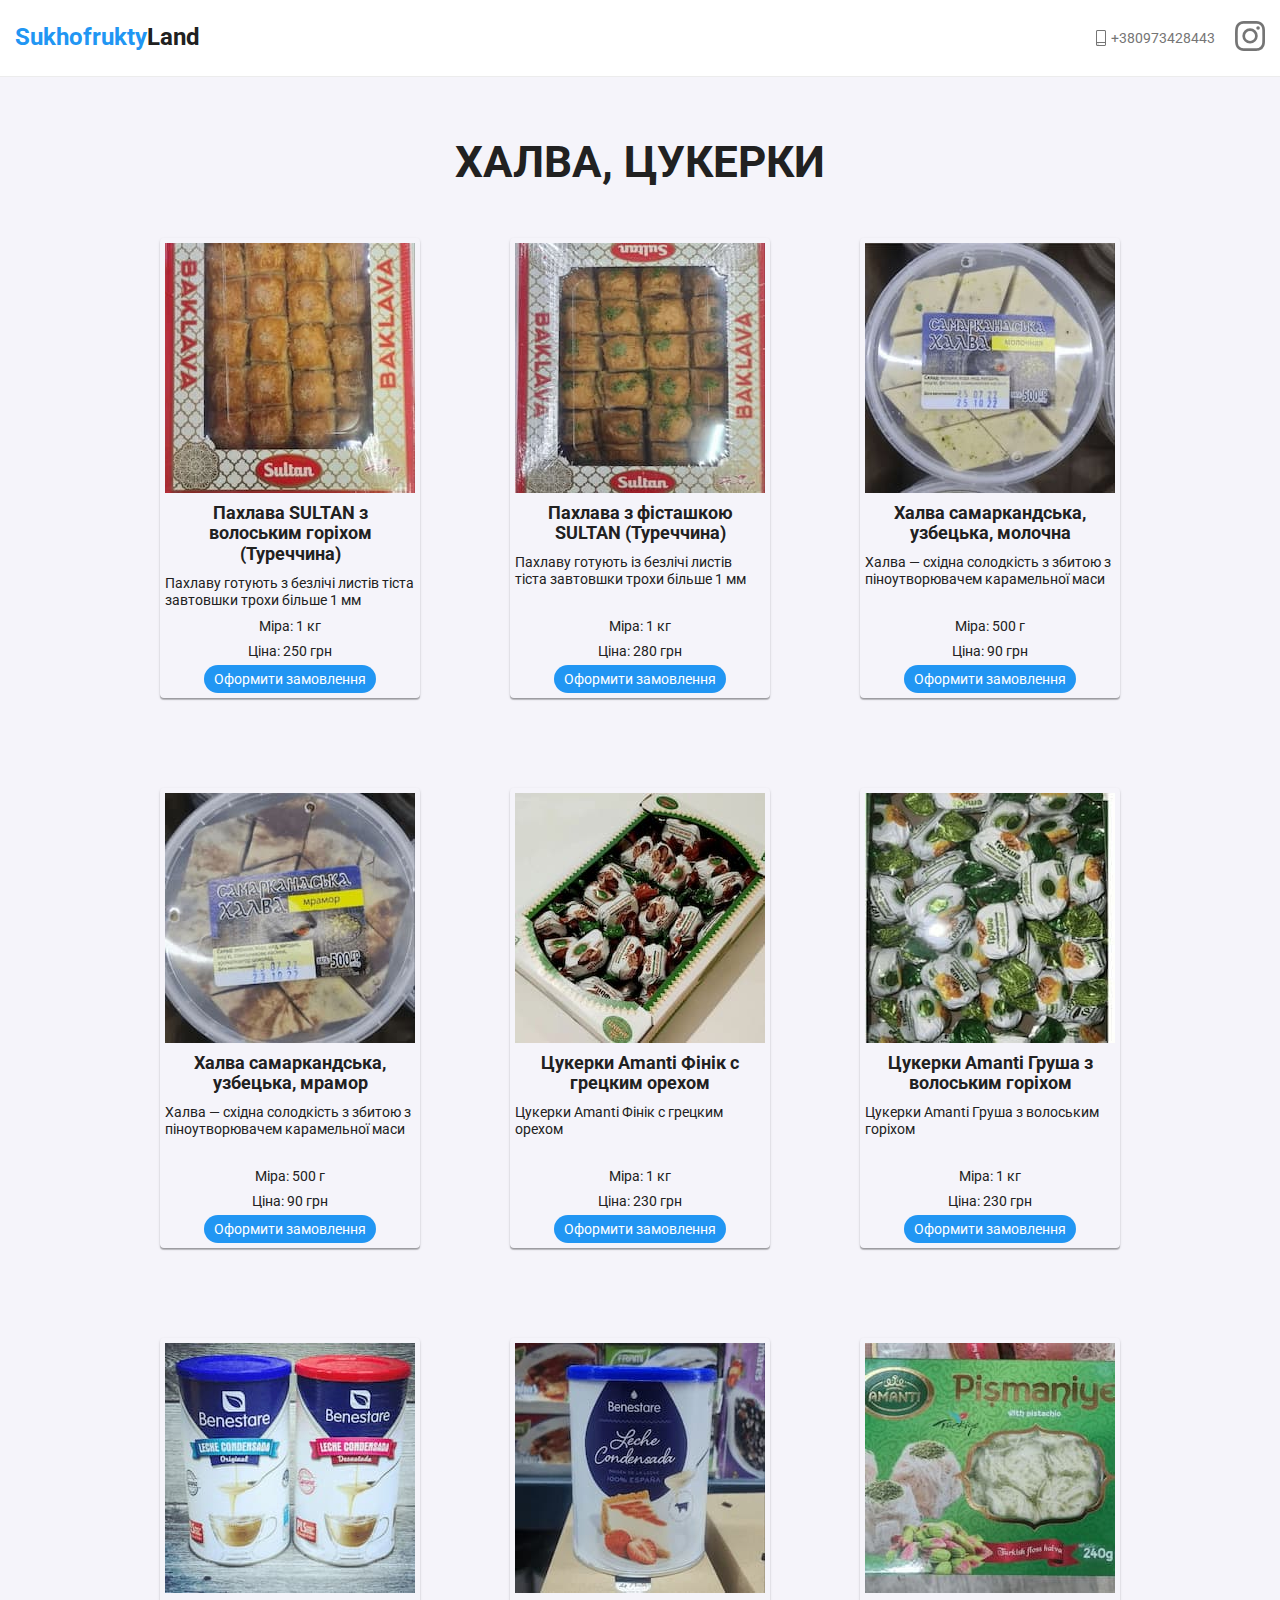
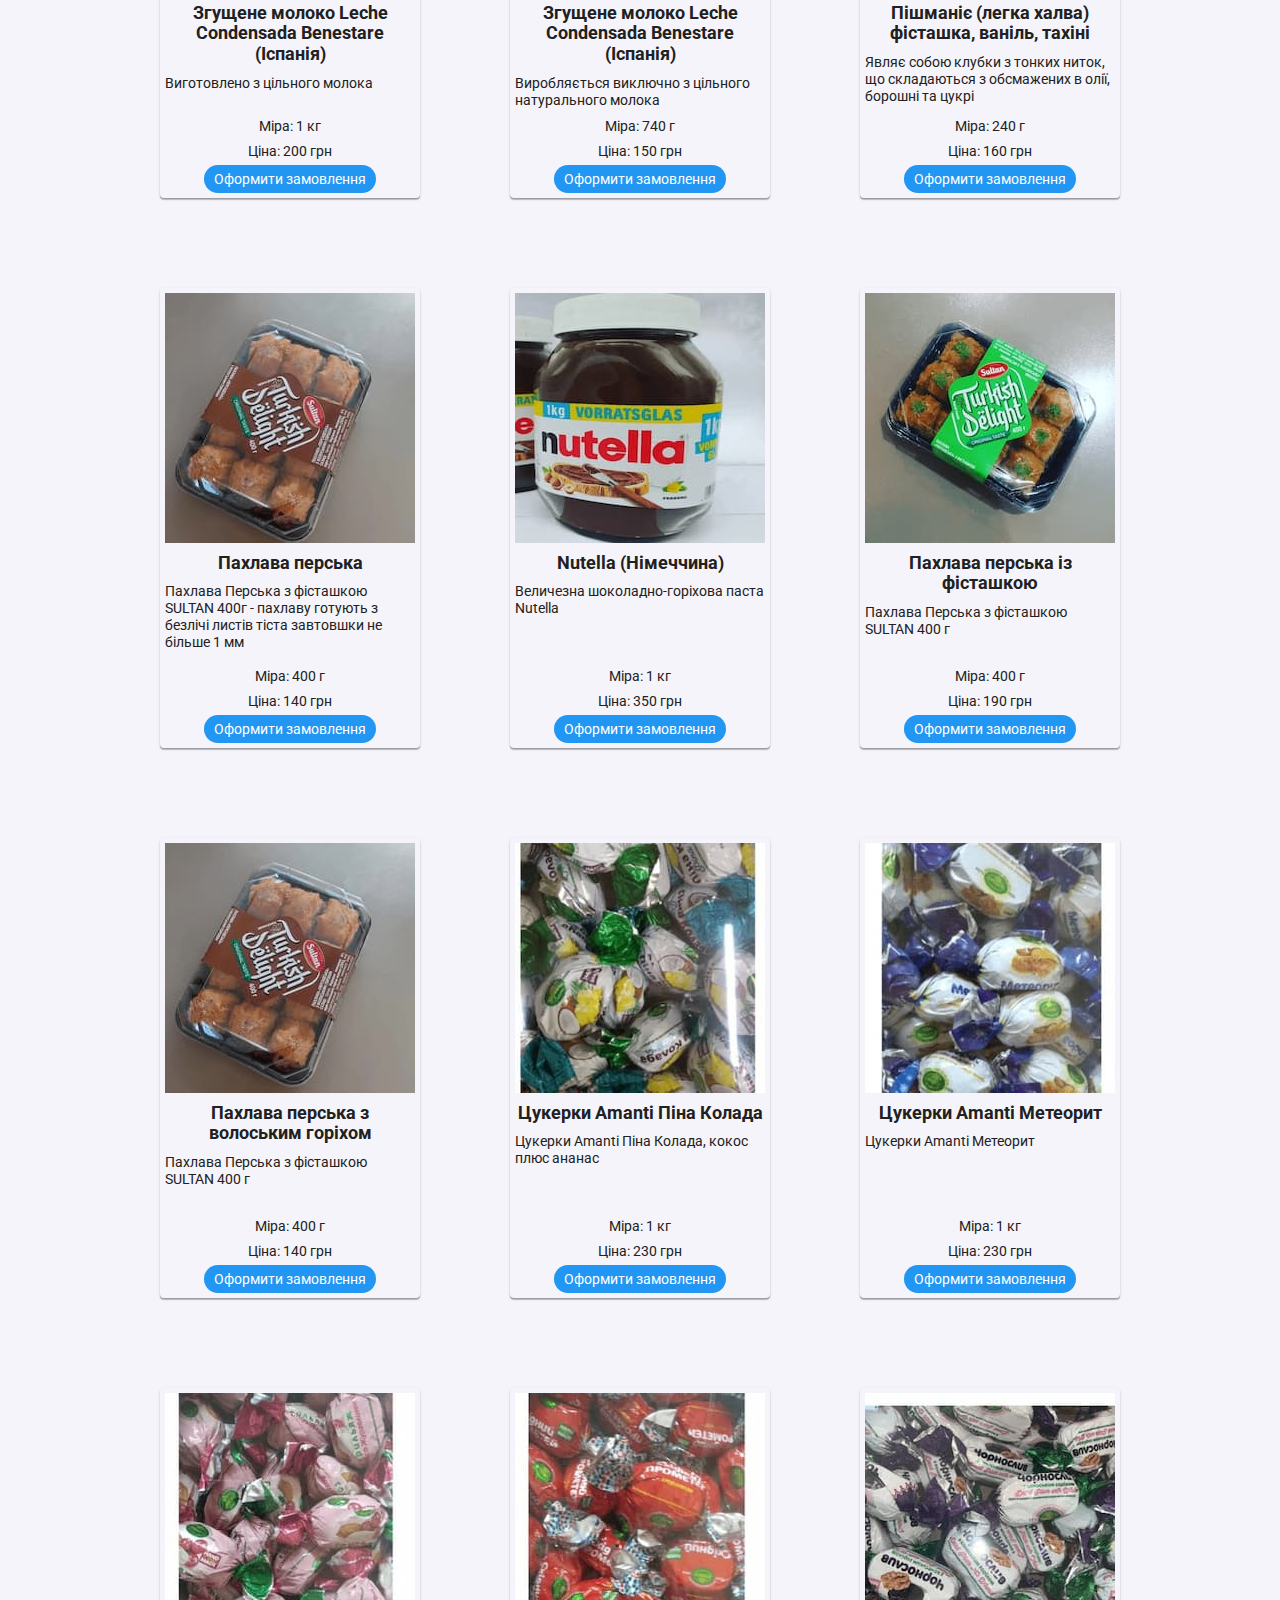
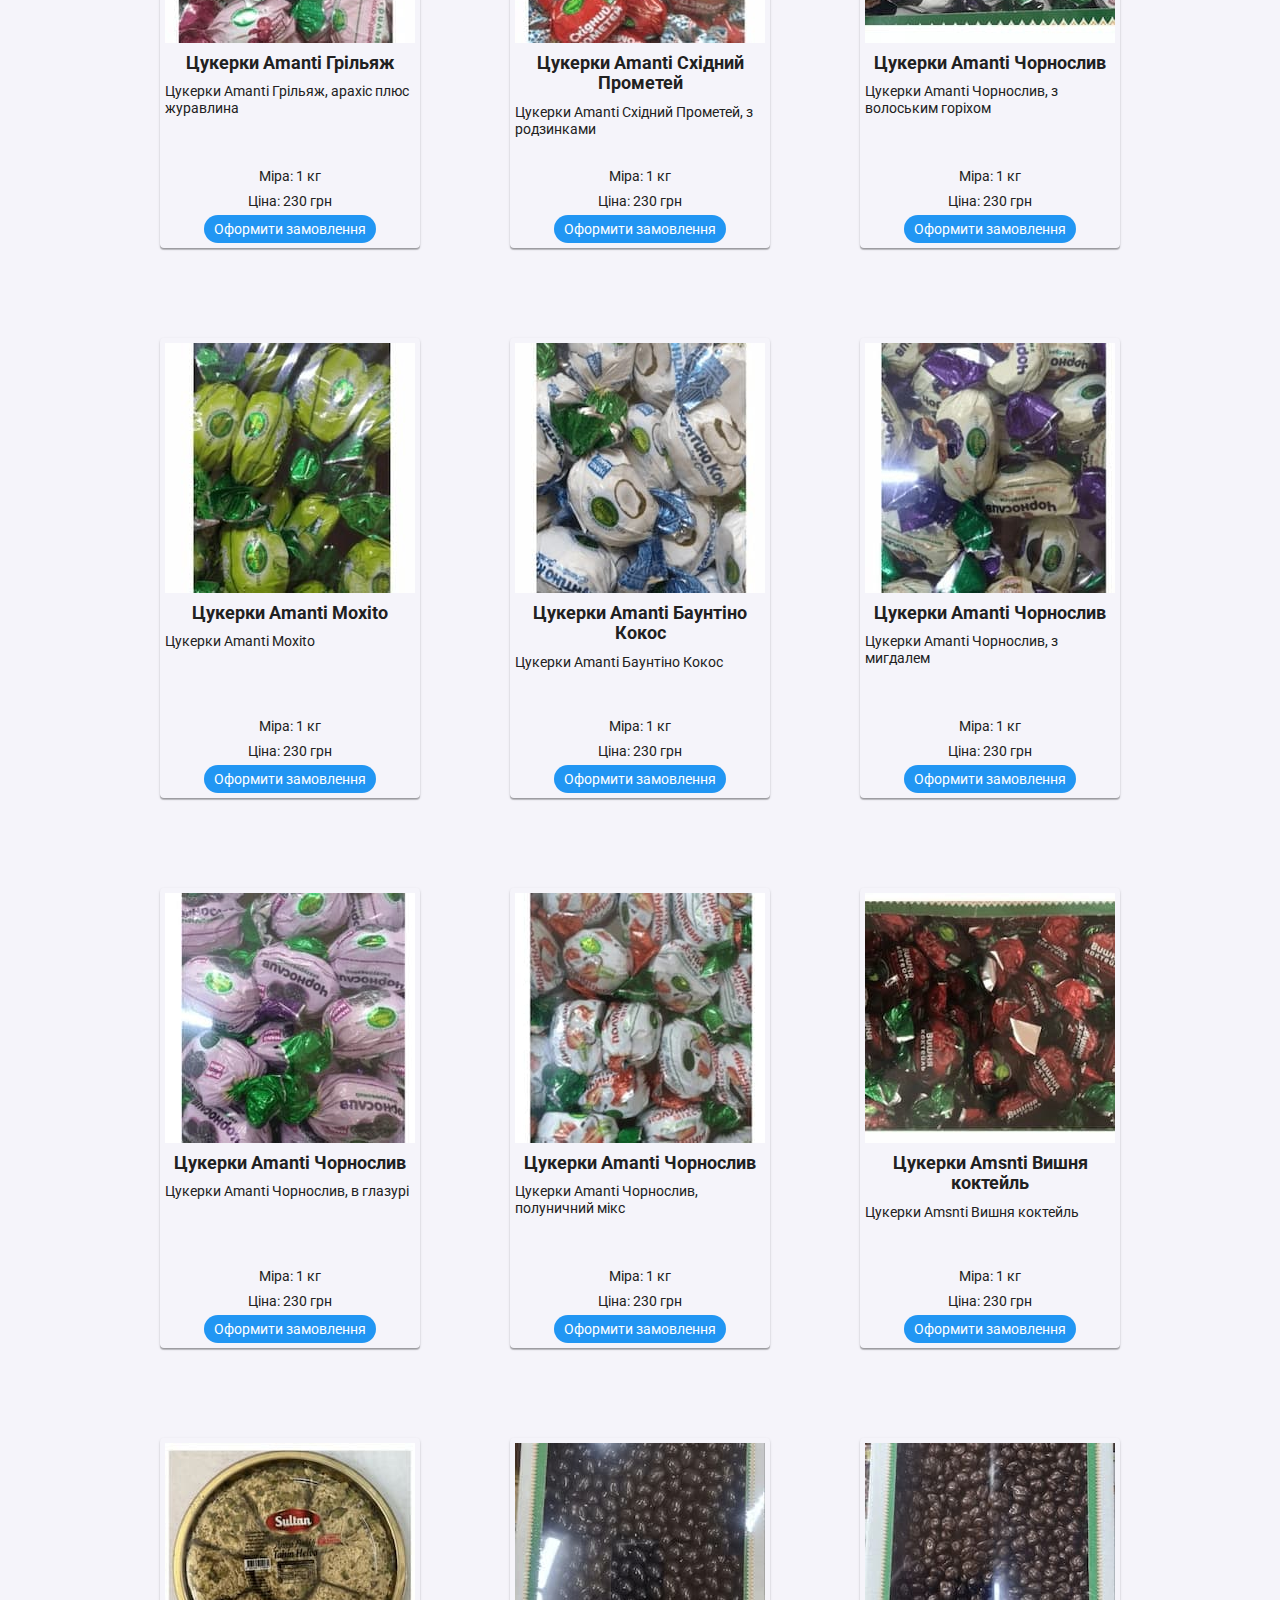
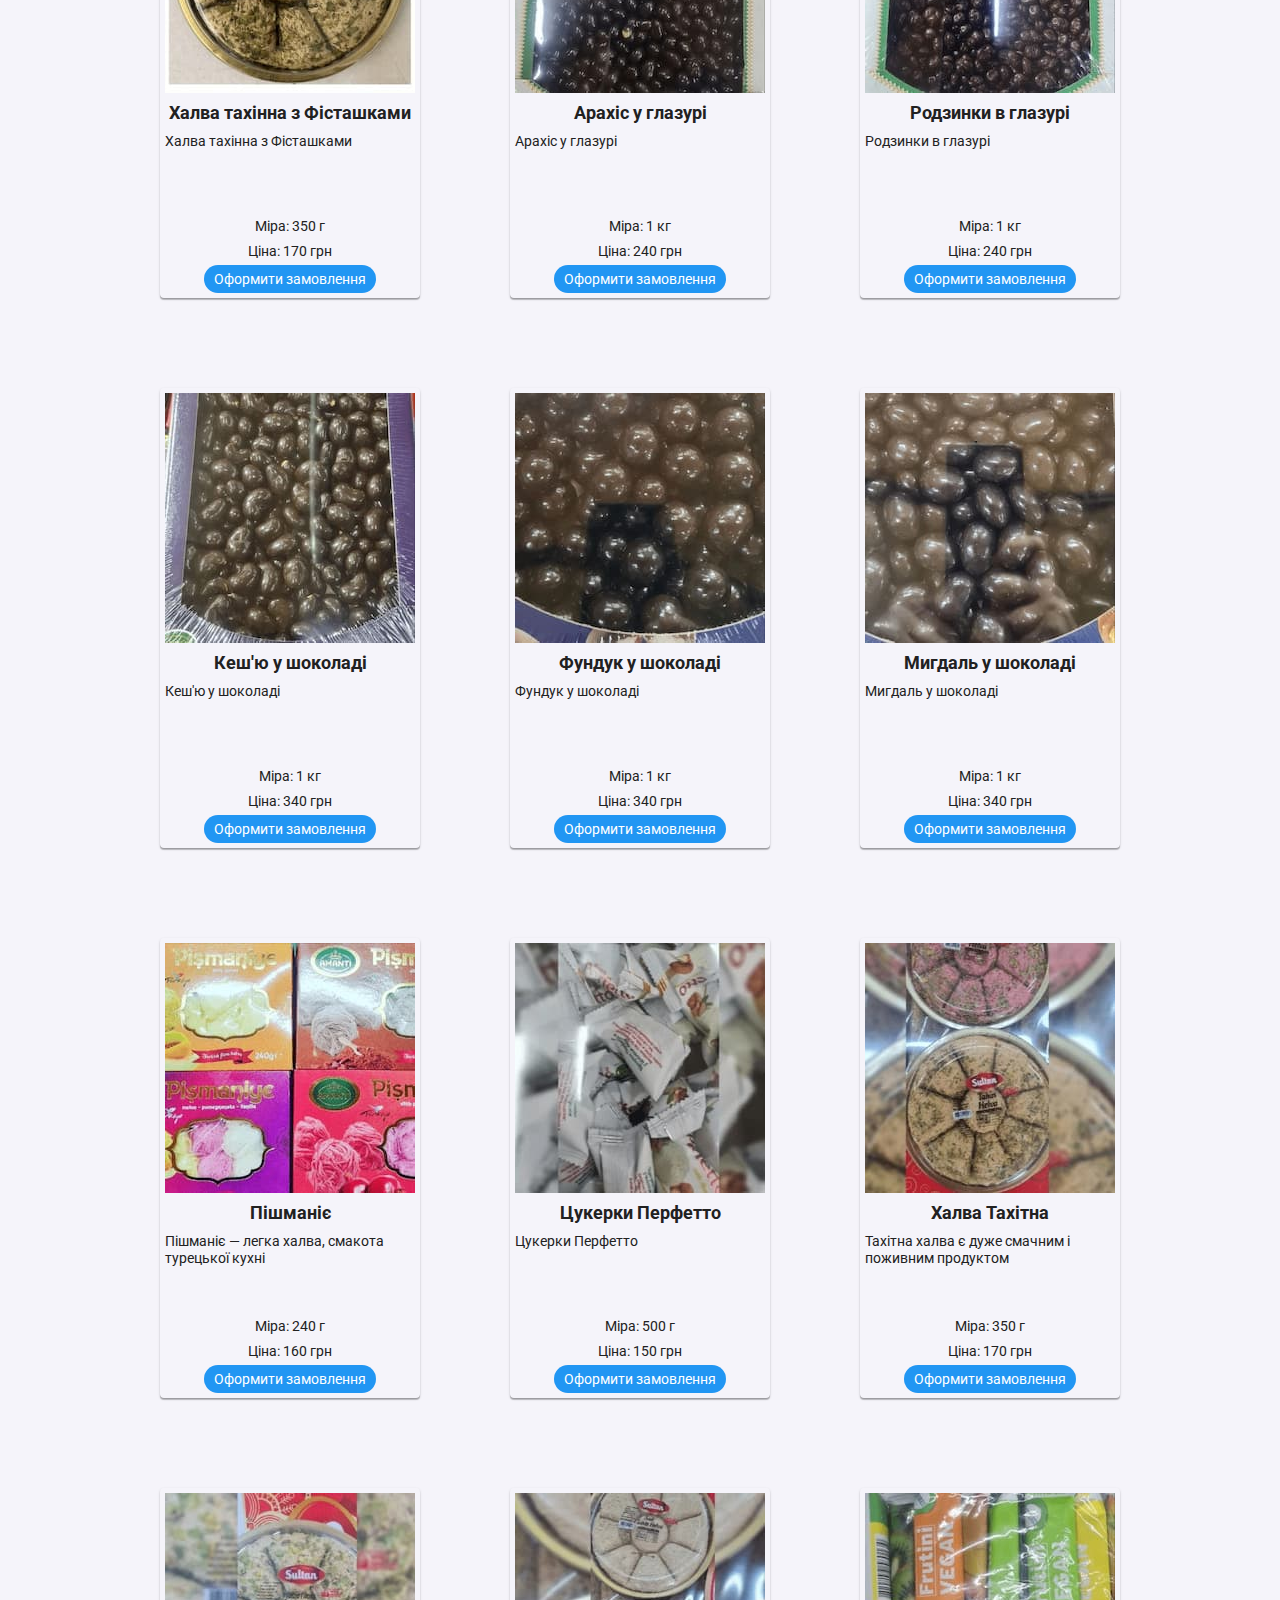
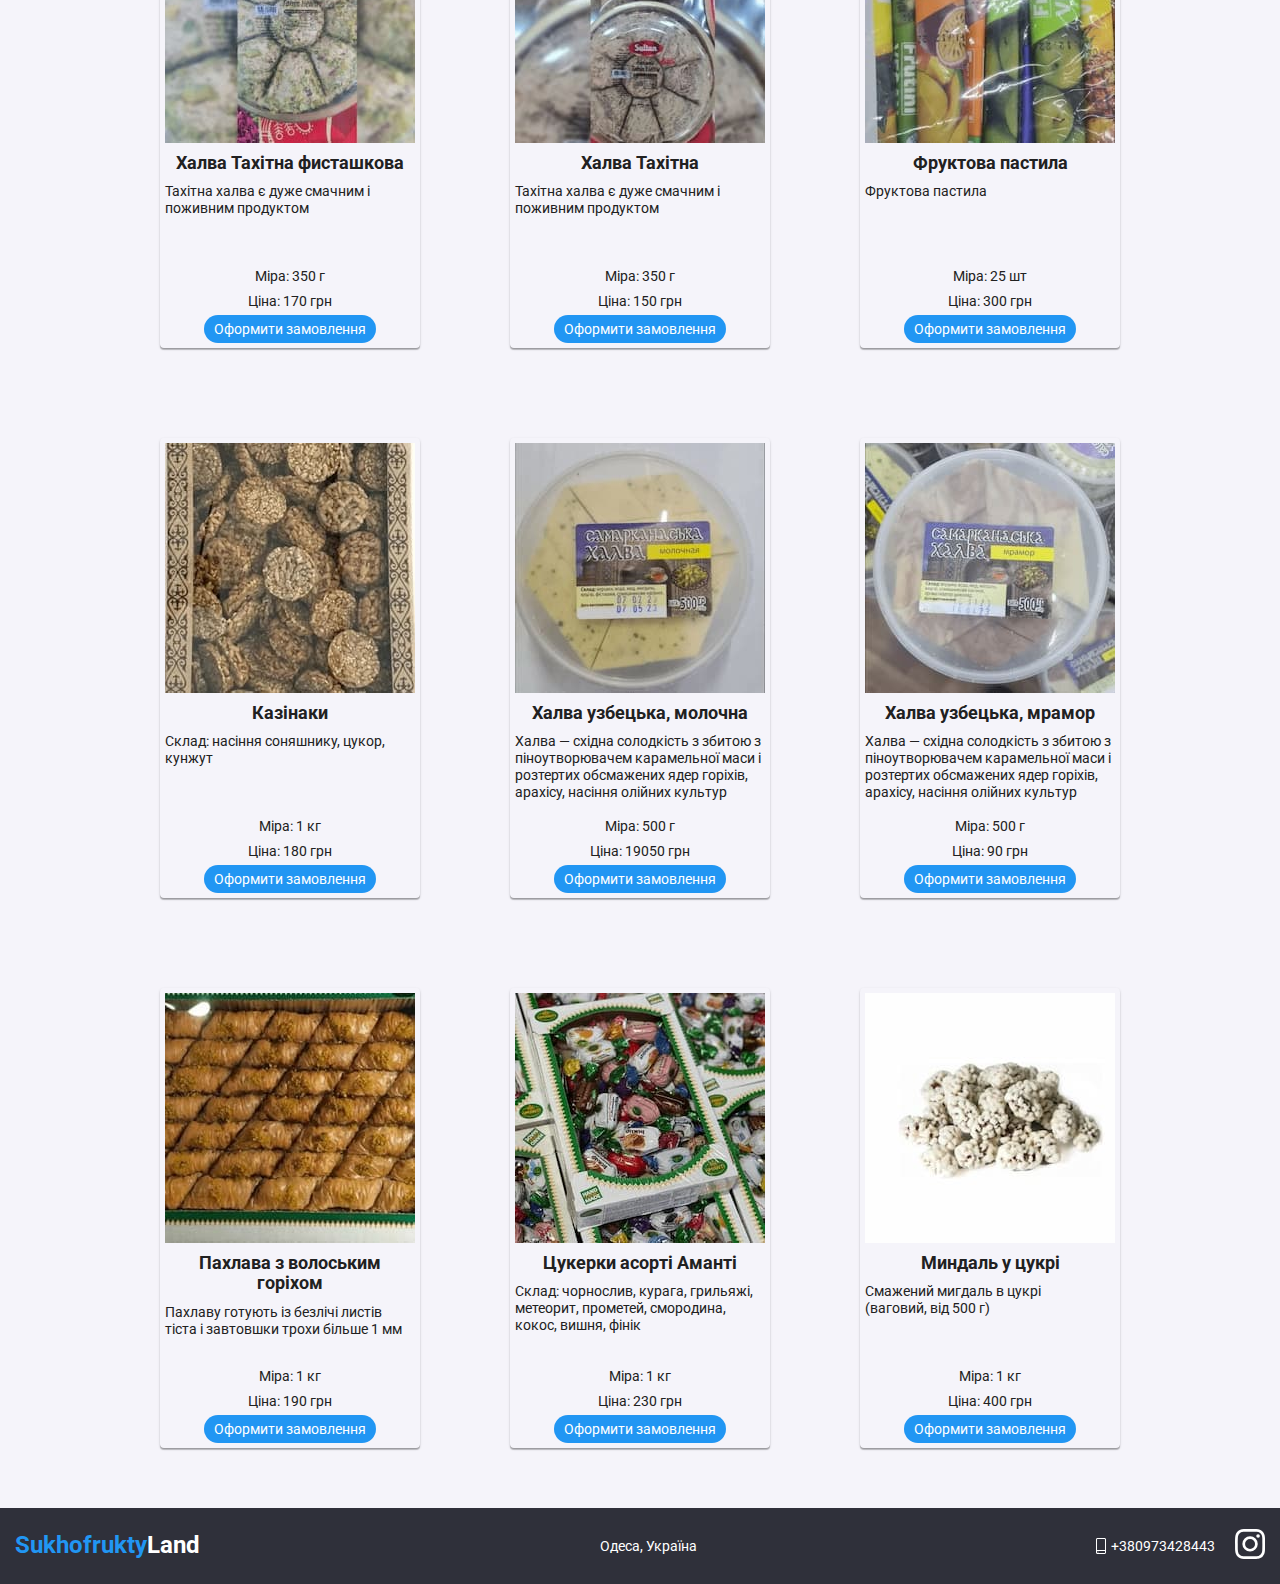
==== commit 4fc6c7c4: "data base" ====
--- a/candy.html
+++ b/candy.html
@@ -32,306 +32,10 @@
   </header>
   <!-- Main -->
   <main>
-    <!-- Category -->
-    <section class="candy container">
-      <h1 class="candy__title">ХАЛВА, ЦУКЕРКИ</h1>
-      <ul class="candy__list">
-
-        <li class="candy__item">
-            <img src="./images/candy/pahlava_gorih.jpg" alt="pahlava_gorih">
-            <h2 class="candy__name">Пахлава "SULTAN" з волоським горіхом (Туреччина)</h2>
-            <p class="candy__description">Пахлаву готують з безлічі листів тіста завтовшки трохи більше 1 мм. Основні інгредієнти – це борошно, мед, горіхи та олія, ...</p>
-            <p class="candy__property">Вага: 1 кг<br>Ціна: 250 грн</p>
-        </li>
-
-        <li class="candy__item">
-            <img src="./images/candy/pahlava_fistashka.jpg" alt="pahlava_fistashka">
-            <h2 class="candy__name">Пахлава з фісташкою SULTAN (Туреччина)</h2>
-            <p class="candy__description">Пахлаву готують із безлічі листів тіста завтовшки трохи більше 1 мм. Основні інгредієнти – це борошно, мед, фісташки та олія</p>
-            <p class="candy__property">Вага: 1 кг<br>Ціна: 280 грн</p>
-        </li>
-
-        <li class="candy__item">
-            <img src="./images/candy/halva_molochna.jpg" alt="halva_molochna">
-            <h2 class="candy__name">Халва самаркандська, узбецька, молочна</h2>
-            <p class="candy__description">Халва — східна солодкість з збитою з піноутворювачем карамельної маси і розтертих обсмажених ядер горіхів, арахісу, насіння олійних культур</p>
-            <p class="candy__property">Вага: 500 г<br>Ціна: 90 грн</p>
-        </li>
-
-        <li class="candy__item">
-            <img src="./images/candy/halva_mramor.jpg" alt="halva_mramor">
-            <h2 class="candy__name">Халва самаркандська, узбецька, мрамор</h2>
-            <p class="candy__description">Халва — східна солодкість з збитою з піноутворювачем карамельної маси і розтертих обсмажених ядер горіхів, арахісу, насіння олійних культур</p>
-            <p class="candy__property">Вага: 500 г<br>Ціна: 90 грн</p>
-        </li>
-
-        <li class="candy__item">
-            <img src="./images/candy/candy_finik.jpg" alt="candy_finik">
-            <h2 class="candy__name">Цукерки Amanti Фінік с грецким орехом</h2>
-            <p class="candy__description">Цукерки Amanti Фінік с грецким орехом</p>
-            <p class="candy__property">Вага: 1 кг<br>Ціна: 230 грн</p>
-        </li>
-
-        <li class="candy__item">
-            <img src="./images/candy/candy_grysha.jpg" alt="candy_grysha">
-            <h2 class="candy__name">Цукерки Amanti Груша з волоським горіхом</h2>
-            <p class="candy__description">Цукерки Amanti Груша з волоським горіхом</p>
-            <p class="candy__property">Вага: 1 кг<br>Ціна: 230 грн</p>
-        </li>
-
-        <li class="candy__item">
-            <img src="./images/candy/sgyshenka_1000.jpg" alt="sgyshenka">
-            <h2 class="candy__name">Згущене молоко Leche Condensada Benestare (Іспанія)</h2>
-            <p class="candy__description">Виготовлено з цільного молока, яке згущене при низькій температурі для збереження поживних властивостей молока</p>
-            <p class="candy__property">Вага: 1 кг<br>Ціна: 200 грн</p>
-        </li>
-
-        <li class="candy__item">
-            <img src="./images/candy/sgyshenka_740.jpg" alt="sgyshenka">
-            <h2 class="candy__name">Згущене молоко Leche Condensada Benestare (Іспанія)</h2>
-            <p class="candy__description">Продукт іспанського бренду, виробляється виключно з цільного натурального молока</p>
-            <p class="candy__property">Вага: 740 г<br>Ціна: 150 грн</p>
-        </li>
-
-        <li class="candy__item">
-            <img src="./images/candy/pismaniye.jpg" alt="pismaniye">
-            <h2 class="candy__name">Пішманіє (легка халва) фісташка, ваніль, тахіні</h2>
-            <p class="candy__description">Пішманіє — десерт, що являє собою клубки з тонких ниток, що складаються з обсмажених в олії, борошні та цукрі, іноді з додаванням фісташок, горіхів, кунжуту, ванілі, ...</p>
-            <p class="candy__property">Вага: 240 г<br>Ціна: 160 грн</p>
-        </li>
-
-        <li class="candy__item">
-            <img src="./images/candy/pahlava_perska.jpg" alt="pahlava_perska">
-            <h2 class="candy__name">Пахлава перська</h2>
-            <p class="candy__description">Пахлава Перська з фісташкою SULTAN 400г - пахлаву готують з безлічі листів тіста завтовшки не більше 1 мм. Основні інгредієнти – це борошно, мед, волоський горіх та олія, …</p>
-            <p class="candy__property">Вага: 400 г<br>Ціна: 140 грн</p>
-        </li>
-
-        <li class="candy__item">
-            <img src="./images/candy/nutella.jpg" alt="nutella">
-            <h2 class="candy__name">Nutella (Німеччина)</h2>
-            <p class="candy__description">Величезна шоколадно-горіхова паста Nutella</p>
-            <p class="candy__property">Вага: 1 кг<br>Ціна: 350 грн</p>
-        </li>
-
-        <li class="candy__item">
-            <img src="./images/candy/pahlava_perska_fistashka.jpg" alt="pahlava_perska_fistashka">
-            <h2 class="candy__name">Пахлава перська із фісташкою</h2>
-            <p class="candy__description">Пахлава Перська з фісташкою SULTAN 400 г - основні інгредієнти – це борошно, мед, волоський горіх та олія, …</p>
-            <p class="candy__property">Вага: 400 г<br>Ціна: 190 грн</p>
-        </li>
-
-        <li class="candy__item">
-            <img src="./images/candy/pahlava_perska_gorih.jpg" alt="pahlava_perska_gorih">
-            <h2 class="candy__name">Пахлава перська з волоським горіхом</h2>
-            <p class="candy__description">Пахлава Перська з фісташкою SULTAN 400 г - основні інгредієнти – це борошно, мед, волоський горіх та олія, …</p>
-            <p class="candy__property">Вага: 400 г<br>Ціна: 140 грн</p>
-        </li>
-
-        <li class="candy__item">
-            <img src="./images/candy/candy_pinakolada.jpg" alt="candy_pinakolada">
-            <h2 class="candy__name">Цукерки Amanti Піна Колада</h2>
-            <p class="candy__description">Цукерки Amanti Піна Колада, кокос плюс ананас</p>
-            <p class="candy__property">Вага: 1 кг<br>Ціна: 230 грн</p>
-        </li>
-
-        <li class="candy__item">
-            <img src="./images/candy/candy_meteorit.jpg" alt="candy_meteorit">
-            <h2 class="candy__name">Цукерки Amanti Метеорит</h2>
-            <p class="candy__description">Цукерки Amanti Метеорит</p>
-            <p class="candy__property">Вага: 1 кг<br>Ціна: 230 грн</p>
-        </li>
-
-        <li class="candy__item">
-            <img src="./images/candy/candy_grilag.jpg" alt="candy_grilag">
-            <h2 class="candy__name">Цукерки Amanti Грільяж</h2>
-            <p class="candy__description">Цукерки Amanti Грільяж, арахіс плюс журавлина</p>
-            <p class="candy__property">Вага: 1 кг<br>Ціна: 230 грн</p>
-        </li>
-
-        <li class="candy__item">
-            <img src="./images/candy/candy_prometei.jpg" alt="candy_prometei">
-            <h2 class="candy__name">Цукерки Amanti Східний Прометей</h2>
-            <p class="candy__description">Цукерки Amanti Східний Прометей, з родзинками</p>
-            <p class="candy__property">Вага: 1 кг<br>Ціна: 230 грн</p>
-        </li>
-
-        <li class="candy__item">
-            <img src="./images/candy/candy_chornosliv_gorih.jpg" alt="candy_chornosliv_gorih">
-            <h2 class="candy__name">Цукерки Amanti Чорнослив</h2>
-            <p class="candy__description">Цукерки Amanti Чорнослив, з волоським горіхом</p>
-            <p class="candy__property">Вага: 1 кг<br>Ціна: 230 грн</p>
-        </li>
-
-        <li class="candy__item">
-            <img src="./images/candy/candy_moxito.jpg" alt="candy_moxito">
-            <h2 class="candy__name">Цукерки Amanti Мoxito</h2>
-            <p class="candy__description">Цукерки Amanti Мoxito</p>
-            <p class="candy__property">Вага: 1 кг<br>Ціна: 230 грн</p>
-        </li>
-
-        <li class="candy__item">
-            <img src="./images/candy/candy_bayntino.jpg" alt="candy_bayntino">
-            <h2 class="candy__name">Цукерки Amanti Баунтіно Кокос</h2>
-            <p class="candy__description">Цукерки Amanti Баунтіно Кокос</p>
-            <p class="candy__property">Вага: 1 кг<br>Ціна: 230 грн</p>
-        </li>
-
-        <li class="candy__item">
-            <img src="./images/candy/candy_chornosliv_migdal.jpg" alt="candy_chornosliv_migdal">
-            <h2 class="candy__name">Цукерки Amanti Чорнослив</h2>
-            <p class="candy__description">Цукерки Amanti Чорнослив, з мигдалем</p>
-            <p class="candy__property">Вага: 1 кг<br>Ціна: 230 грн</p>
-        </li>
-
-        <li class="candy__item">
-            <img src="./images/candy/candy_chornosliv_glazyr.jpg" alt="candy_chornosliv_glazyr">
-            <h2 class="candy__name">Цукерки Amanti Чорнослив</h2>
-            <p class="candy__description">Цукерки Amanti Чорнослив, в глазурі</p>
-            <p class="candy__property">Вага: 1 кг<br>Ціна: 230 грн</p>
-        </li>
-
-        <li class="candy__item">
-            <img src="./images/candy/candy_klybnika.jpg" alt="candy_klybnika">
-            <h2 class="candy__name">Цукерки Amanti Чорнослив</h2>
-            <p class="candy__description">Цукерки Amanti Чорнослив, полуничний мікс</p>
-            <p class="candy__property">Вага: 1 кг<br>Ціна: 230 грн</p>
-        </li>
-
-        <li class="candy__item">
-            <img src="./images/candy/candy_vishna.jpg" alt="candy_vishna">
-            <h2 class="candy__name">Цукерки Amsnti Вишня коктейль</h2>
-            <p class="candy__description">Цукерки Amsnti Вишня коктейль</p>
-            <p class="candy__property">Вага: 1 кг<br>Ціна: 230 грн</p>
-        </li>
-
-        <li class="candy__item">
-            <img src="./images/candy/halva_tahina.jpg" alt="halva_tahina">
-            <h2 class="candy__name">Халва тахінна з Фісташками</h2>
-            <p class="candy__description">Халва тахінна з Фісташками</p>
-            <p class="candy__property">Вага: 350 г<br>Ціна: 170 грн</p>
-        </li>
-
-        <li class="candy__item">
-            <img src="./images/candy/arahis.jpg" alt="arahis">
-            <h2 class="candy__name">Арахіс у глазурі</h2>
-            <p class="candy__description">Арахіс у глазурі</p>
-            <p class="candy__property">Вага: 1 кг<br>Ціна: 240 грн</p>
-        </li>
-
-        <li class="candy__item">
-            <img src="./images/candy/rodzinki.jpg" alt="rodzinki">
-            <h2 class="candy__name">Родзинки в глазурі</h2>
-            <p class="candy__description">Родзинки в глазурі</p>
-            <p class="candy__property">Вага: 1 кг<br>Ціна: 240 грн</p>
-        </li>
-
-        <li class="candy__item">
-            <img src="./images/candy/keshu.jpg" alt="keshu">
-            <h2 class="candy__name">Кеш'ю у шоколаді</h2>
-            <p class="candy__description">Кеш'ю у шоколаді</p>
-            <p class="candy__property">Вага: 1 кг<br>Ціна: 340 грн</p>
-        </li>
-
-        <li class="candy__item">
-            <img src="./images/candy/fyndyk.jpg" alt="fyndyk">
-            <h2 class="candy__name">Фундук у шоколаді</h2>
-            <p class="candy__description">Фундук у шоколаді</p>
-            <p class="candy__property">Вага: 1 кг<br>Ціна: 340 грн</p>
-        </li>
-
-        <li class="candy__item">
-            <img src="./images/candy/migdal.jpg" alt="migdal">
-            <h2 class="candy__name">Мигдаль у шоколаді</h2>
-            <p class="candy__description">Мигдаль у шоколаді</p>
-            <p class="candy__property">Вага: 1 кг<br>Ціна: 340 грн</p>
-        </li>
-
-        <li class="candy__item">
-            <img src="./images/candy/pishmanie_asorti.jpg" alt="pishmanie_asorti">
-            <h2 class="candy__name">Пішманіє</h2>
-            <p class="candy__description">Пішманіє — легка халва, смакота турецької кухні</p>
-            <p class="candy__property">Вага: 240 г<br>Ціна: 160 грн</p>
-        </li>
-
-        <li class="candy__item">
-            <img src="./images/candy/candy_perfetto.jpg" alt="candy_perfetto">
-            <h2 class="candy__name">Цукерки "Перфетто"</h2>
-            <p class="candy__description">Цукерки "Перфетто"</p>
-            <p class="candy__property">Вага: 500 г<br>Ціна: 150 грн</p>
-        </li>
-
-        <li class="candy__item">
-            <img src="./images/candy/halva_tahina_350.jpg" alt="halva_tahina_350">
-            <h2 class="candy__name">Халва Тахітна</h2>
-            <p class="candy__description">Тахітна халва є дуже смачним і поживним продуктом</p>
-            <p class="candy__property">Вага: 350 г<br>Ціна: 170 грн</p>
-        </li>
-
-        <li class="candy__item">
-            <img src="./images/candy/halva_tahina_fistashka.jpg" alt="halva_tahina_fistashka">
-            <h2 class="candy__name">Халва Тахітна фисташкова</h2>
-            <p class="candy__description">Тахітна халва є дуже смачним і поживним продуктом</p>
-            <p class="candy__property">Вага: 350 г<br>Ціна: 170 грн</p>
-        </li>
-
-        <li class="candy__item">
-            <img src="./images/candy/halva_tahina_1.jpg" alt="halva_tahina_1">
-            <h2 class="candy__name">Халва Тахітна</h2>
-            <p class="candy__description">Тахітна халва є дуже смачним і поживним продуктом</p>
-            <p class="candy__property">Вага: 350 г<br>Ціна: 150 грн</p>
-        </li>
-
-        <li class="candy__item">
-            <img src="./images/candy/fruit_pasta.jpg" alt="fruit_pasta">
-            <h2 class="candy__name">Фруктова пастила</h2>
-            <p class="candy__description">Фруктова пастила</p>
-            <p class="candy__property">Вага: 25 шт<br>Ціна: 300 грн</p>
-        </li>
-
-        <li class="candy__item">
-            <img src="./images/candy/kazinaki.jpg" alt="kazinaki">
-            <h2 class="candy__name">Казінаки</h2>
-            <p class="candy__description">Склад: насіння соняшнику, цукор, кунжут</p>
-            <p class="candy__property">Вага: 1 кг<br>Ціна: 180 грн</p>
-        </li>
-
-        <li class="candy__item">
-            <img src="./images/candy/halva_molochna_1.jpg" alt="halva_molochna_1">
-            <h2 class="candy__name">Халва узбецька, молочна</h2>
-            <p class="candy__description">Халва — східна солодкість з збитою з піноутворювачем карамельної маси і розтертих обсмажених ядер горіхів, арахісу, насіння олійних культур</p>
-            <p class="candy__property">Вага: 500 г<br>Ціна: 90 грн</p>
-        </li>
-
-        <li class="candy__item">
-            <img src="./images/candy/halva_mramor_1.jpg" alt="halva_mramor_1">
-            <h2 class="candy__name">Халва узбецька, мрамор</h2>
-            <p class="candy__description">Халва — східна солодкість з збитою з піноутворювачем карамельної маси і розтертих обсмажених ядер горіхів, арахісу, насіння олійних культур</p>
-            <p class="candy__property">Вага: 500 г<br>Ціна: 90 грн</p>
-        </li>
-
-        <li class="candy__item">
-            <img src="./images/candy/pahlava_gorih_volos.jpg" alt="pahlava_gorih_volos">
-            <h2 class="candy__name">Пахлава з волоським горіхом</h2>
-            <p class="candy__description">Пахлаву готують із безлічі листів тіста і завтовшки трохи більше 1 мм. Основні інгредієнти - це борошно, мед, волоський горіх та олія</p>
-            <p class="candy__property">Вага: 1 кг<br>Ціна: 190 грн</p>
-        </li>
-
-        <li class="candy__item">
-            <img src="./images/candy/candy_asorti.jpg" alt="candy_asorti">
-            <h2 class="candy__name">Цукерки асорті Аманті</h2>
-            <p class="candy__description">Склад: чорнослив, курага, грильяжі, метеорит, прометей, смородина, кокос, вишня, фінік</p>
-            <p class="candy__property">Вага: 1 кг<br>Ціна: 230 грн</p>
-        </li>
-
-        <li class="candy__item">
-            <img src="./images/candy/mindal_cykor.jpg" alt="mindal_cykor">
-            <h2 class="candy__name">Миндаль у цукрі</h2>
-            <p class="candy__description">Смажений мигдаль в цукрі<br>(ваговий, від 500 г)</p>
-            <p class="candy__property">Вага: 1 кг<br>Ціна: 400 грн</p>
-        </li>
-
-      </ul>
+    <!-- Product -->
+    <section class="product container">
+      <h1 class="product__title">ХАЛВА, ЦУКЕРКИ</h1>
+      <ul class="product__list"></ul>
     </section>
   </main>
   <!-- Footer -->
@@ -349,6 +53,50 @@
         <use href="./images/icons.svg#instagram"></use>
       </svg>
     </a>
-  </footer>    
+  </footer>
+  <!-- Modal -->
+  <div class="backdrop is-hidden" data-modal>
+    <div class="modal">
+      <button class="close-modal-btn" type="button" data-modal-close>
+        <svg class="close-modal-btn__icon" width="32px" height="32px">
+          <use href="./images/icons.svg#close-modal-btn"></use>
+        </svg>
+      </button>
+      <div class="modal__container">
+        <p class="modal__title">Форма замовлення</p>
+        <form class="form">
+          <label class="form__title" for="name"
+            >Ім'я
+            <input
+              class="form__input"
+              placeholder="Введіть ім'я"
+              type="text"
+              name="name"
+              id="name"
+              minlength="2"
+              required
+            />
+          </label>
+          <label class="form__title" for="phone"
+            >Номер телефону
+            <input
+              class="form__input"
+              placeholder="+380(_ _) _ _ _ - _ _ - _ _"
+              type="tel"
+              name="phone"
+              id="phone"
+              minlength="10"
+              maxlength="13"
+              required
+            />
+          </label>
+          <button class="form__button" type="submit">Замовити</button>
+        </form>
+      </div>
+    </div>
+  </div>
+
+  <script src="./js/markup.js" type="module"></script>
+  <script src="./js/modal.js" type="module"></script>
 </body>
 </html>--- a/css/main.min.css
+++ b/css/main.min.css
@@ -1 +1 @@
-body{font-family:"Roboto",sans-serif;color:#212121;background-color:#fff;min-width:320px}img{display:block;max-width:100%;height:auto}h1,h2,h3,h4,h5,h6,p,ul{margin:0;padding:0}ul{list-style:none}.link{text-decoration:none}.visually-hidden{position:absolute;width:1px;height:1px;margin:-1px;padding:0;overflow:hidden;border:0;clip:rect(0 0 0 0)}.container{margin:0 auto;padding:15px;max-width:480px}@media screen and (min-width: 768px){.container{max-width:768px}}@media screen and (min-width: 1280px){.container{max-width:1280px}}.header{border-bottom:1px solid #ececec;display:-webkit-box;display:-ms-flexbox;display:flex;-webkit-box-pack:justify;-ms-flex-pack:justify;justify-content:space-between;-webkit-box-align:center;-ms-flex-align:center;align-items:center}.logo{font-weight:700;font-size:20px;color:#2196f3}@media screen and (min-width: 768px){.logo{font-size:24px}}.logo--dark{color:#212121}.contact{display:-webkit-box;display:-ms-flexbox;display:flex;gap:5px;-webkit-box-align:center;-ms-flex-align:center;align-items:center}@media screen and (min-width: 768px){.contact{gap:20px}}.contact__tel{font-weight:400;font-size:14px;padding:15px 0;color:#757575;display:-webkit-inline-box;display:-ms-inline-flexbox;display:inline-flex;gap:5px}.contact__tel:hover,.contact__tel:focus{color:#2196f3}.contact__icon{fill:currentColor}.contact__instagram{border-radius:50%;fill:#757575}.contact__instagram:hover,.contact__instagram:focus{fill:#2196f3}.hero{text-align:center;margin-left:auto;margin-right:auto;background-color:#2f303a;background-image:-webkit-gradient(linear, left top, right top, from(rgba(47, 48, 58, 0.4)), to(rgba(47, 48, 58, 0.4))),url(../images/hero/1.jpg);background-image:linear-gradient(to right, rgba(47, 48, 58, 0.4), rgba(47, 48, 58, 0.4)),url(../images/hero/1.jpg);background-repeat:no-repeat;background-position:center;background-size:cover;min-height:400px;padding-top:120px}@media screen and (min-width: 1280px){.hero{max-width:1600px;min-height:600px;padding-top:200px}}.hero__title{margin-left:auto;margin-right:auto;max-width:400px;font-weight:700;font-size:24px;line-height:1.5;text-transform:uppercase;color:#fff}@media screen and (min-width: 1280px){.hero__title{font-size:44px;max-width:700px}}.hero__text{margin-left:auto;margin-right:auto;margin-top:10px;max-width:400px;font-weight:400;font-size:14px;line-height:1.2;color:#fff}@media screen and (min-width: 1280px){.hero__text{font-size:24px;max-width:700px}}@media screen and (min-width: 768px){.benefits{padding-top:60px;padding-bottom:60px}}.benefits__list{display:-webkit-box;display:-ms-flexbox;display:flex;-webkit-box-orient:vertical;-webkit-box-direction:normal;-ms-flex-direction:column;flex-direction:column}@media screen and (max-width: 767px){.benefits__list{gap:20px}}@media screen and (min-width: 768px){.benefits__list{-webkit-box-orient:horizontal;-webkit-box-direction:normal;-ms-flex-direction:row;flex-direction:row;-webkit-box-pack:justify;-ms-flex-pack:justify;justify-content:space-between}}@media screen and (min-width: 768px){.benefits__item{width:200px}}@media screen and (min-width: 1280px){.benefits__item{width:400px}}.benefits__title{text-align:left;margin-top:10px;margin-bottom:10px;font-weight:700;font-size:14px}.benefits__description{text-align:left;font-weight:400;font-size:14px;line-height:1.2;color:#757575}.benefits__image{width:25px}@media screen and (min-width: 768px){.benefits__image{width:50px}}@media screen and (min-width: 768px){.benefits{padding-top:60px;padding-bottom:60px}}.benefits__list{display:-webkit-box;display:-ms-flexbox;display:flex;-webkit-box-orient:vertical;-webkit-box-direction:normal;-ms-flex-direction:column;flex-direction:column}@media screen and (max-width: 767px){.benefits__list{gap:20px}}@media screen and (min-width: 768px){.benefits__list{-webkit-box-orient:horizontal;-webkit-box-direction:normal;-ms-flex-direction:row;flex-direction:row;-webkit-box-pack:justify;-ms-flex-pack:justify;justify-content:space-between}}@media screen and (min-width: 768px){.benefits__item{width:200px}}@media screen and (min-width: 1280px){.benefits__item{width:400px}}.benefits__title{text-align:left;margin-top:10px;margin-bottom:10px;font-weight:700;font-size:14px}.benefits__description{text-align:left;font-weight:400;font-size:14px;line-height:1.2;color:#757575}.benefits__image{width:25px}@media screen and (min-width: 768px){.benefits__image{width:50px}}.category{background-color:#f5f4fa}@media screen and (min-width: 768px){.category{padding-top:60px;padding-bottom:60px}}.category__title{margin-bottom:30px;font-weight:700;font-size:24px;text-align:center}@media screen and (min-width: 768px){.category__title{margin-bottom:50px;font-size:44px}}.category__list{display:-webkit-box;display:-ms-flexbox;display:flex;-webkit-box-orient:vertical;-webkit-box-direction:normal;-ms-flex-direction:column;flex-direction:column;-webkit-box-align:center;-ms-flex-align:center;align-items:center;grid-gap:20px}@media screen and (min-width: 768px){.category__list{-webkit-box-orient:horizontal;-webkit-box-direction:normal;-ms-flex-direction:row;flex-direction:row;-ms-flex-wrap:wrap;flex-wrap:wrap;-webkit-box-pack:center;-ms-flex-pack:center;justify-content:center;grid-gap:90px}}.category__item{-webkit-box-shadow:0px 1px 3px rgba(0,0,0,.12),0px 1px 1px rgba(0,0,0,.14),0px 2px 1px rgba(0,0,0,.2);box-shadow:0px 1px 3px rgba(0,0,0,.12),0px 1px 1px rgba(0,0,0,.14),0px 2px 1px rgba(0,0,0,.2);border-radius:4px;max-width:250px}.category__name{margin:5px 0;font-weight:700;font-size:18px;text-align:center;color:#212121}.footer{background-color:#2f303a;display:-webkit-box;display:-ms-flexbox;display:flex;-webkit-box-orient:vertical;-webkit-box-direction:normal;-ms-flex-direction:column;flex-direction:column;-webkit-box-align:center;-ms-flex-align:center;align-items:center}@media screen and (min-width: 768px){.footer{-webkit-box-orient:horizontal;-webkit-box-direction:normal;-ms-flex-direction:row;flex-direction:row}}.footer__city{font-weight:400;font-size:14px;padding-top:15px;color:#fff}@media screen and (min-width: 768px){.footer__city{padding:15px 0;margin:0 auto}}.footer__city:hover,.footer__city:focus{color:#2196f3}.logo--white{color:#fff}.contact__tel--white{color:#fff}.contact__instagram--white{fill:#fff;margin-left:20px}.oil,.drink,.rahat,.candy,.gorikhi,.sukhofrukty{background-color:#f5f4fa}@media screen and (min-width: 768px){.oil,.drink,.rahat,.candy,.gorikhi,.sukhofrukty{padding-top:60px;padding-bottom:60px}}.oil__title,.drink__title,.rahat__title,.candy__title,.gorikhi__title,.sukhofrukty__title{margin-bottom:30px;font-weight:700;font-size:24px;text-align:center}@media screen and (min-width: 768px){.oil__title,.drink__title,.rahat__title,.candy__title,.gorikhi__title,.sukhofrukty__title{margin-bottom:50px;font-size:44px}}.oil__list,.drink__list,.rahat__list,.candy__list,.gorikhi__list,.sukhofrukty__list{display:-webkit-box;display:-ms-flexbox;display:flex;-webkit-box-orient:vertical;-webkit-box-direction:normal;-ms-flex-direction:column;flex-direction:column;-webkit-box-align:center;-ms-flex-align:center;align-items:center;grid-gap:20px}@media screen and (min-width: 768px){.oil__list,.drink__list,.rahat__list,.candy__list,.gorikhi__list,.sukhofrukty__list{-webkit-box-orient:horizontal;-webkit-box-direction:normal;-ms-flex-direction:row;flex-direction:row;-ms-flex-wrap:wrap;flex-wrap:wrap;-webkit-box-pack:center;-ms-flex-pack:center;justify-content:center;grid-gap:90px}}.oil__item,.drink__item,.rahat__item,.candy__item,.gorikhi__item,.sukhofrukty__item{-webkit-box-shadow:0px 1px 3px rgba(0,0,0,.12),0px 1px 1px rgba(0,0,0,.14),0px 2px 1px rgba(0,0,0,.2);box-shadow:0px 1px 3px rgba(0,0,0,.12),0px 1px 1px rgba(0,0,0,.14),0px 2px 1px rgba(0,0,0,.2);border-radius:4px;padding:5px;max-width:260px}@media screen and (min-width: 768px){.oil__item,.drink__item,.rahat__item,.candy__item,.gorikhi__item,.sukhofrukty__item{height:450px;display:-webkit-box;display:-ms-flexbox;display:flex;-webkit-box-orient:vertical;-webkit-box-direction:normal;-ms-flex-direction:column;flex-direction:column}}.oil__name,.drink__name,.rahat__name,.candy__name,.gorikhi__name,.sukhofrukty__name{margin:10px 0;font-weight:700;font-size:18px;text-align:center}.oil__description,.drink__description,.rahat__description,.candy__description,.gorikhi__description,.sukhofrukty__description{text-align:left;font-weight:400;font-size:14px;line-height:1.2}.oil__property,.drink__property,.rahat__property,.candy__property,.gorikhi__property,.sukhofrukty__property{text-align:center;font-weight:400;font-size:14px;line-height:1.8}@media screen and (min-width: 768px){.oil__property,.drink__property,.rahat__property,.candy__property,.gorikhi__property,.sukhofrukty__property{margin-top:auto}}/*# sourceMappingURL=main.min.css.map */+body{font-family:"Roboto",sans-serif;color:#212121;background-color:#fff;min-width:320px}img{display:block;max-width:100%;height:auto}h1,h2,h3,h4,h5,h6,p,ul{margin:0;padding:0}ul{list-style:none}.link{text-decoration:none}.visually-hidden{position:absolute;width:1px;height:1px;margin:-1px;padding:0;overflow:hidden;border:0;clip:rect(0 0 0 0)}.container{margin:0 auto;padding:15px;max-width:480px}@media screen and (min-width: 768px){.container{max-width:768px}}@media screen and (min-width: 1280px){.container{max-width:1280px}}.header{border-bottom:1px solid #ececec;display:-webkit-box;display:-ms-flexbox;display:flex;-webkit-box-pack:justify;-ms-flex-pack:justify;justify-content:space-between;-webkit-box-align:center;-ms-flex-align:center;align-items:center}.logo{font-weight:700;font-size:20px;color:#2196f3}@media screen and (min-width: 768px){.logo{font-size:24px}}.logo--dark{color:#212121}.contact{display:-webkit-box;display:-ms-flexbox;display:flex;gap:5px;-webkit-box-align:center;-ms-flex-align:center;align-items:center}@media screen and (min-width: 768px){.contact{gap:20px}}.contact__tel{font-weight:400;font-size:14px;padding:15px 0;color:#757575;display:-webkit-inline-box;display:-ms-inline-flexbox;display:inline-flex;gap:5px}.contact__tel:hover,.contact__tel:focus,.contact__tel:active{color:#2196f3}.contact__icon{fill:currentColor}.contact__instagram{border-radius:50%;fill:#757575}.contact__instagram:hover,.contact__instagram:focus,.contact__instagram:active{fill:#2196f3}.hero{text-align:center;margin-left:auto;margin-right:auto;background-color:#2f303a;background-image:-webkit-gradient(linear, left top, right top, from(rgba(47, 48, 58, 0.4)), to(rgba(47, 48, 58, 0.4))),url(../images/hero/1.jpg);background-image:linear-gradient(to right, rgba(47, 48, 58, 0.4), rgba(47, 48, 58, 0.4)),url(../images/hero/1.jpg);background-repeat:no-repeat;background-position:center;background-size:cover;min-height:400px;padding-top:120px}@media screen and (min-width: 1280px){.hero{max-width:1600px;min-height:600px;padding-top:200px}}.hero__title{margin-left:auto;margin-right:auto;max-width:400px;font-weight:700;font-size:24px;line-height:1.5;text-transform:uppercase;color:#fff}@media screen and (min-width: 1280px){.hero__title{font-size:44px;max-width:700px}}.hero__text{margin-left:auto;margin-right:auto;margin-top:10px;max-width:400px;font-weight:400;font-size:14px;line-height:1.2;color:#fff}@media screen and (min-width: 1280px){.hero__text{font-size:24px;max-width:700px}}@media screen and (min-width: 768px){.benefits{padding-top:60px;padding-bottom:60px}}.benefits__list{display:-webkit-box;display:-ms-flexbox;display:flex;-webkit-box-orient:vertical;-webkit-box-direction:normal;-ms-flex-direction:column;flex-direction:column}@media screen and (max-width: 767px){.benefits__list{gap:20px}}@media screen and (min-width: 768px){.benefits__list{-webkit-box-orient:horizontal;-webkit-box-direction:normal;-ms-flex-direction:row;flex-direction:row;-webkit-box-pack:justify;-ms-flex-pack:justify;justify-content:space-between}}@media screen and (min-width: 768px){.benefits__item{width:200px}}@media screen and (min-width: 1280px){.benefits__item{width:400px}}.benefits__title{text-align:left;margin-top:10px;margin-bottom:10px;font-weight:700;font-size:14px}.benefits__description{text-align:left;font-weight:400;font-size:14px;line-height:1.2;color:#757575}.benefits__image{width:25px}@media screen and (min-width: 768px){.benefits__image{width:50px}}@media screen and (min-width: 768px){.benefits{padding-top:60px;padding-bottom:60px}}.benefits__list{display:-webkit-box;display:-ms-flexbox;display:flex;-webkit-box-orient:vertical;-webkit-box-direction:normal;-ms-flex-direction:column;flex-direction:column}@media screen and (max-width: 767px){.benefits__list{gap:20px}}@media screen and (min-width: 768px){.benefits__list{-webkit-box-orient:horizontal;-webkit-box-direction:normal;-ms-flex-direction:row;flex-direction:row;-webkit-box-pack:justify;-ms-flex-pack:justify;justify-content:space-between}}@media screen and (min-width: 768px){.benefits__item{width:200px}}@media screen and (min-width: 1280px){.benefits__item{width:400px}}.benefits__title{text-align:left;margin-top:10px;margin-bottom:10px;font-weight:700;font-size:14px}.benefits__description{text-align:left;font-weight:400;font-size:14px;line-height:1.2;color:#757575}.benefits__image{width:25px}@media screen and (min-width: 768px){.benefits__image{width:50px}}.category{background-color:#f5f4fa}@media screen and (min-width: 768px){.category{padding-top:60px;padding-bottom:60px}}.category__title{margin-bottom:30px;font-weight:700;font-size:24px;text-align:center}@media screen and (min-width: 768px){.category__title{margin-bottom:50px;font-size:44px}}.category__list{display:-webkit-box;display:-ms-flexbox;display:flex;-webkit-box-orient:vertical;-webkit-box-direction:normal;-ms-flex-direction:column;flex-direction:column;-webkit-box-align:center;-ms-flex-align:center;align-items:center;grid-gap:20px}@media screen and (min-width: 768px){.category__list{-webkit-box-orient:horizontal;-webkit-box-direction:normal;-ms-flex-direction:row;flex-direction:row;-ms-flex-wrap:wrap;flex-wrap:wrap;-webkit-box-pack:center;-ms-flex-pack:center;justify-content:center;grid-gap:90px}}.category__item{-webkit-box-shadow:0px 1px 3px rgba(0,0,0,.12),0px 1px 1px rgba(0,0,0,.14),0px 2px 1px rgba(0,0,0,.2);box-shadow:0px 1px 3px rgba(0,0,0,.12),0px 1px 1px rgba(0,0,0,.14),0px 2px 1px rgba(0,0,0,.2);border-radius:4px;max-width:250px}.category__name{margin:5px 0;font-weight:700;font-size:18px;text-align:center;color:#212121}.footer{background-color:#2f303a;display:-webkit-box;display:-ms-flexbox;display:flex;-webkit-box-orient:vertical;-webkit-box-direction:normal;-ms-flex-direction:column;flex-direction:column;-webkit-box-align:center;-ms-flex-align:center;align-items:center}@media screen and (min-width: 768px){.footer{-webkit-box-orient:horizontal;-webkit-box-direction:normal;-ms-flex-direction:row;flex-direction:row}}.footer__city{font-weight:400;font-size:14px;padding-top:15px;color:#fff}@media screen and (min-width: 768px){.footer__city{padding:15px 0;margin:0 auto}}.footer__city:hover,.footer__city:focus,.footer__city:active{color:#2196f3}.logo--white{color:#fff}.contact__tel--white{color:#fff}.contact__instagram--white{fill:#fff;margin-left:20px}.product{background-color:#f5f4fa}@media screen and (min-width: 768px){.product{padding-top:60px;padding-bottom:60px}}.product__title{margin-bottom:30px;font-weight:700;font-size:24px;text-align:center}@media screen and (min-width: 768px){.product__title{margin-bottom:50px;font-size:44px}}.product__list{display:-webkit-box;display:-ms-flexbox;display:flex;-webkit-box-orient:vertical;-webkit-box-direction:normal;-ms-flex-direction:column;flex-direction:column;-webkit-box-align:center;-ms-flex-align:center;align-items:center;grid-gap:20px}@media screen and (min-width: 768px){.product__list{-webkit-box-orient:horizontal;-webkit-box-direction:normal;-ms-flex-direction:row;flex-direction:row;-ms-flex-wrap:wrap;flex-wrap:wrap;-webkit-box-pack:center;-ms-flex-pack:center;justify-content:center;grid-gap:90px}}.product__item{-webkit-box-shadow:0px 1px 3px rgba(0,0,0,.12),0px 1px 1px rgba(0,0,0,.14),0px 2px 1px rgba(0,0,0,.2);box-shadow:0px 1px 3px rgba(0,0,0,.12),0px 1px 1px rgba(0,0,0,.14),0px 2px 1px rgba(0,0,0,.2);border-radius:4px;padding:5px;max-width:260px}@media screen and (min-width: 768px){.product__item{height:460px;display:-webkit-box;display:-ms-flexbox;display:flex;-webkit-box-orient:vertical;-webkit-box-direction:normal;-ms-flex-direction:column;flex-direction:column}}.product__name{margin:10px 0;font-weight:700;font-size:18px;text-align:center}.product__description{text-align:left;font-weight:400;font-size:14px;line-height:1.2}.product__property{text-align:center;font-weight:400;font-size:14px;line-height:1.8}@media screen and (min-width: 768px){.product__property{margin-top:auto}}.product__button{font-family:"Roboto",sans-serif;font-weight:400;font-size:14px;color:#fff;border-radius:30px;cursor:pointer;background-color:#2196f3;border:none;display:-webkit-box;display:-ms-flexbox;display:flex;margin:0 auto;padding:6px 10px}.backdrop{position:fixed;top:0;left:0;width:100%;height:100%;background-color:rgba(94,99,99,.7)}.backdrop.is-hidden{opacity:0;visibility:hidden;pointer-events:none;-webkit-transition:visibility 300ms linear,opacity 300ms linear,-webkit-transform 300ms linear;transition:visibility 300ms linear,opacity 300ms linear,-webkit-transform 300ms linear;transition:transform 300ms linear,visibility 300ms linear,opacity 300ms linear;transition:transform 300ms linear,visibility 300ms linear,opacity 300ms linear,-webkit-transform 300ms linear}.is-hidden .modal{opacity:0;-webkit-transform:translate(-50%, -50%) scale(0);transform:translate(-50%, -50%) scale(0)}.scroll{overflow:hidden}.modal{position:absolute;width:320px;background-color:#2196f3;border-radius:15px;top:50%;left:50%;-webkit-transform:translate(-50%, -50%);transform:translate(-50%, -50%);opacity:1;visibility:visible;-webkit-transition:visibility 300ms linear,opacity 300ms linear,-webkit-transform 300ms linear;transition:visibility 300ms linear,opacity 300ms linear,-webkit-transform 300ms linear;transition:transform 300ms linear,visibility 300ms linear,opacity 300ms linear;transition:transform 300ms linear,visibility 300ms linear,opacity 300ms linear,-webkit-transform 300ms linear}@media screen and (min-width: 768px){.modal{width:440px}}.modal__container{padding:37px 20px 20px 20px}.modal__title{font-weight:700;font-size:18px;text-align:center;color:#fff;margin-bottom:20px}.close-modal-btn__icon{background-color:#fff;border-radius:50%}.close-modal-btn{position:absolute;top:5px;right:5px;border:none;padding:0;background-color:rgba(0,0,0,0);cursor:pointer;-webkit-transition:fill 250ms cubic-bezier(0.4, 0, 0.2, 1);transition:fill 250ms cubic-bezier(0.4, 0, 0.2, 1)}.close-modal-btn:hover,.close-modal-btn:focus,.close-modal-btn:active{fill:#2196f3}.form{display:-webkit-box;display:-ms-flexbox;display:flex;-webkit-box-orient:vertical;-webkit-box-direction:normal;-ms-flex-direction:column;flex-direction:column}.form__input{outline:rgba(0,0,0,0);width:280px;border:2px solid #757575;-webkit-box-shadow:inset 0px 2px 4px rgba(0,0,0,.15);box-shadow:inset 0px 2px 4px rgba(0,0,0,.15);border-radius:30px;margin-top:2px;padding:14px 0 14px 12px;font-weight:400;font-size:14px}@media screen and (min-width: 768px){.form__input{width:400px}}.form__input:required{border-color:#f44336}.form__input:not(:-moz-placeholder-shown):valid{border-color:#7eb101}.form__input:not(:-ms-input-placeholder):valid{border-color:#7eb101}.form__input:not(:placeholder-shown):valid{border-color:#7eb101}.form__input:not(:-moz-placeholder-shown):invalid{border-color:#f44336}.form__input:not(:-ms-input-placeholder):invalid{border-color:#f44336}.form__input:not(:placeholder-shown):invalid{border-color:#f44336}.form__button{display:inline-block;background:#fff;color:#212121;border:2px solid #7eb101;border-radius:30px;margin-left:auto;margin-right:auto;padding:10px 38px;margin-top:8px;-webkit-transition:background-color 300ms linear;transition:background-color 300ms linear;cursor:pointer}.form .form__title{font-weight:400;font-size:14px;color:#fff;margin-bottom:20px}/*# sourceMappingURL=main.min.css.map */